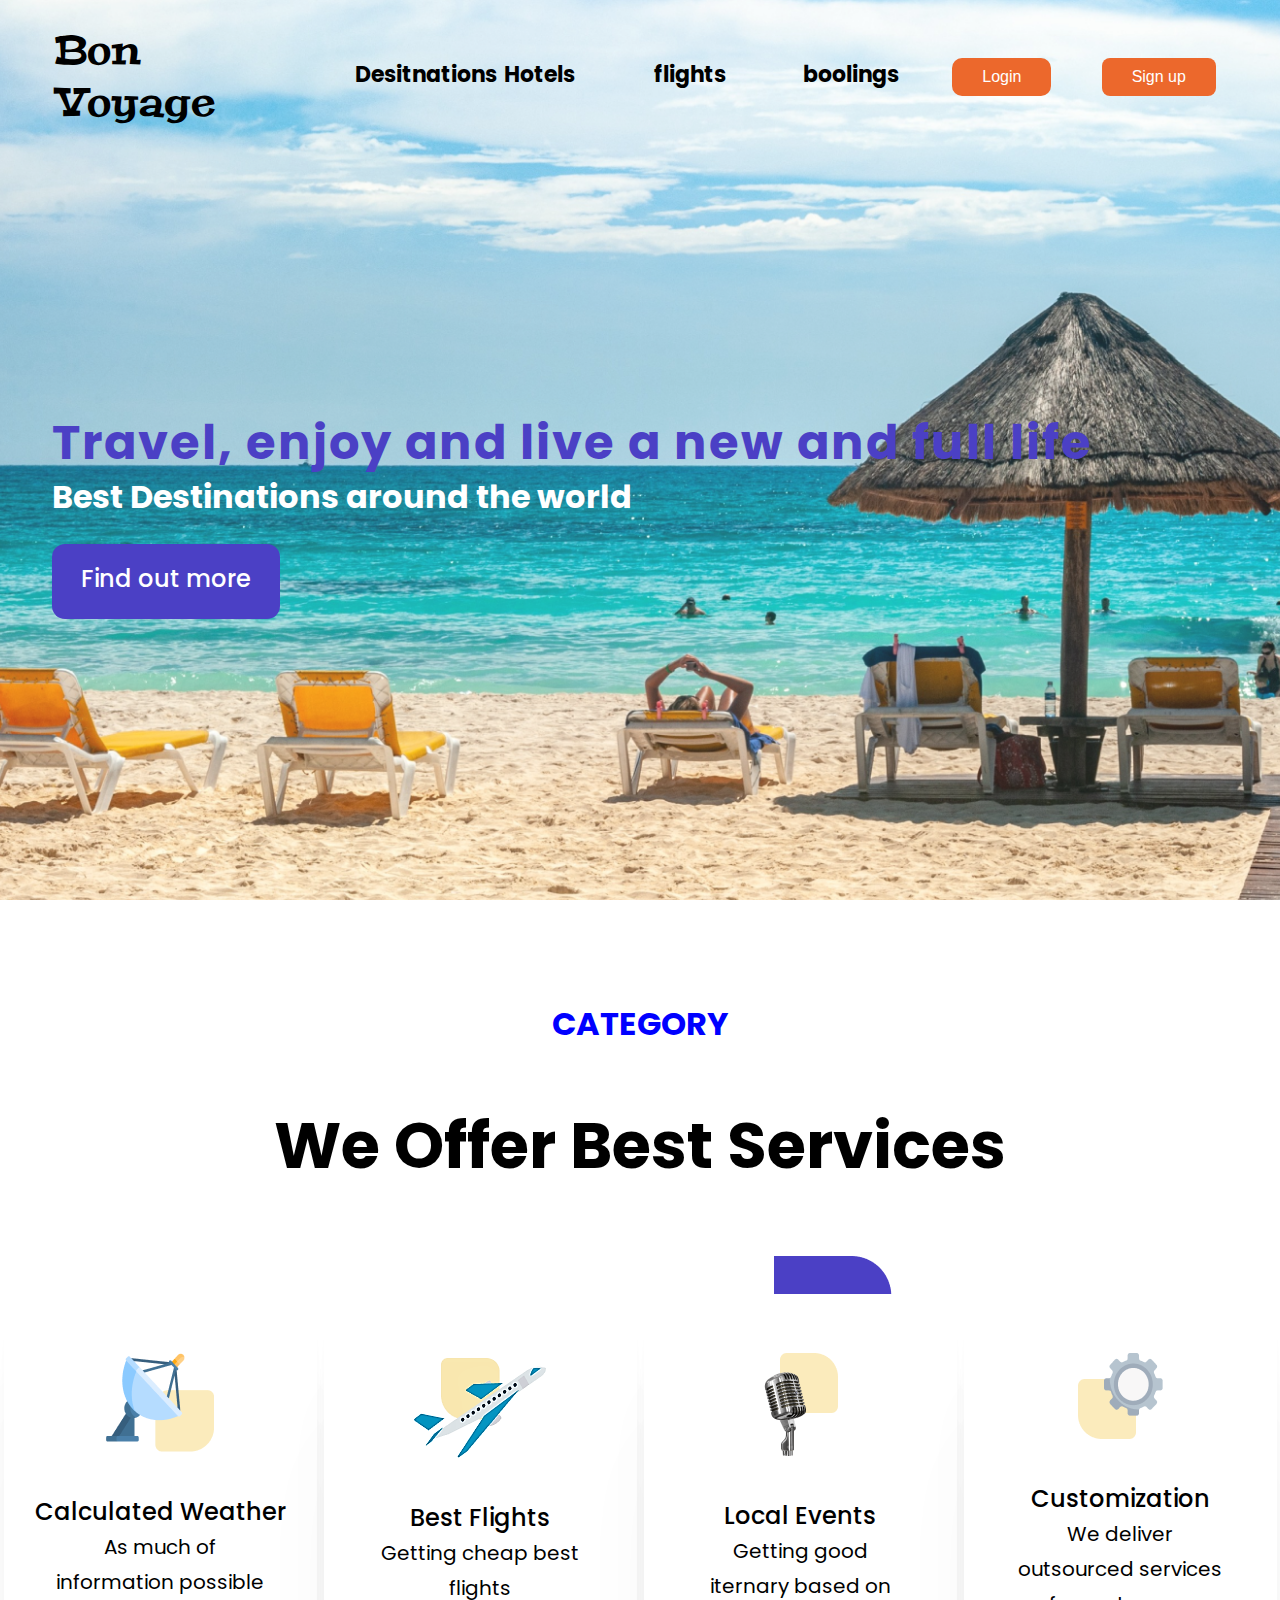
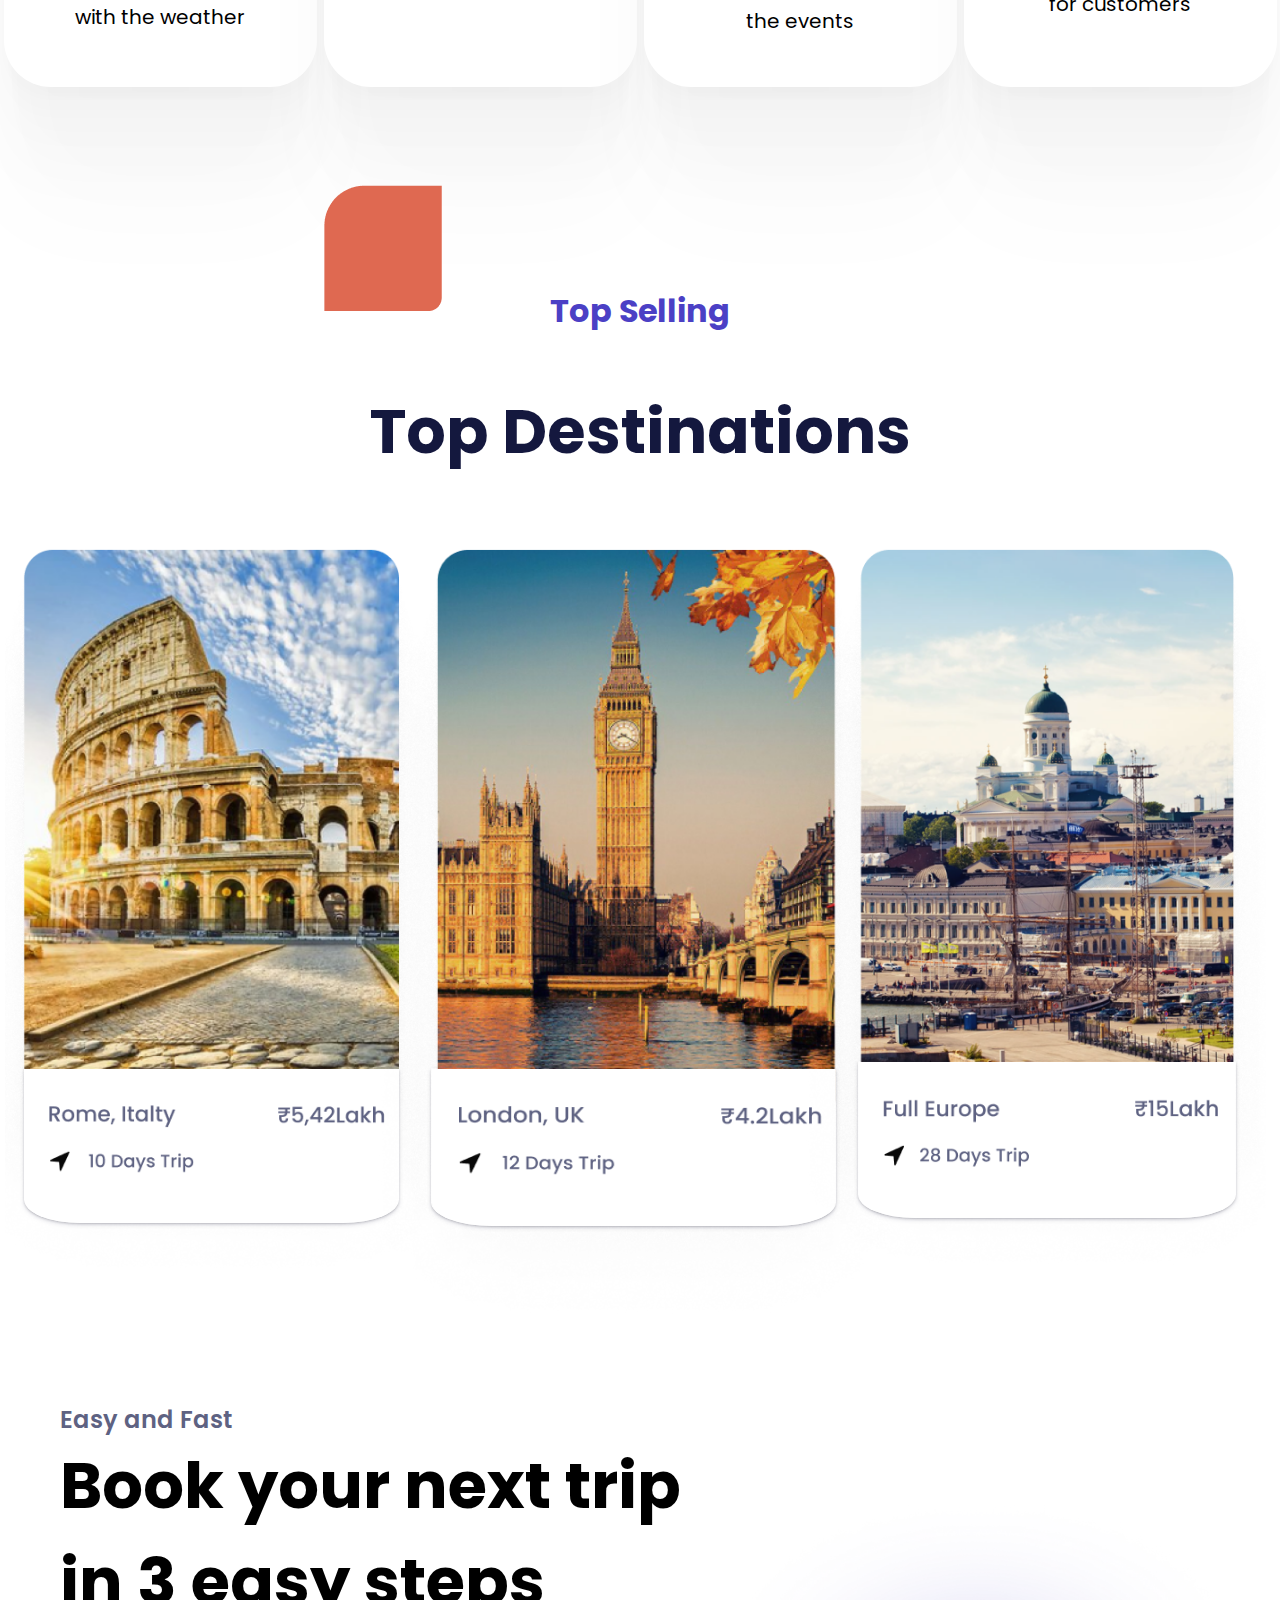
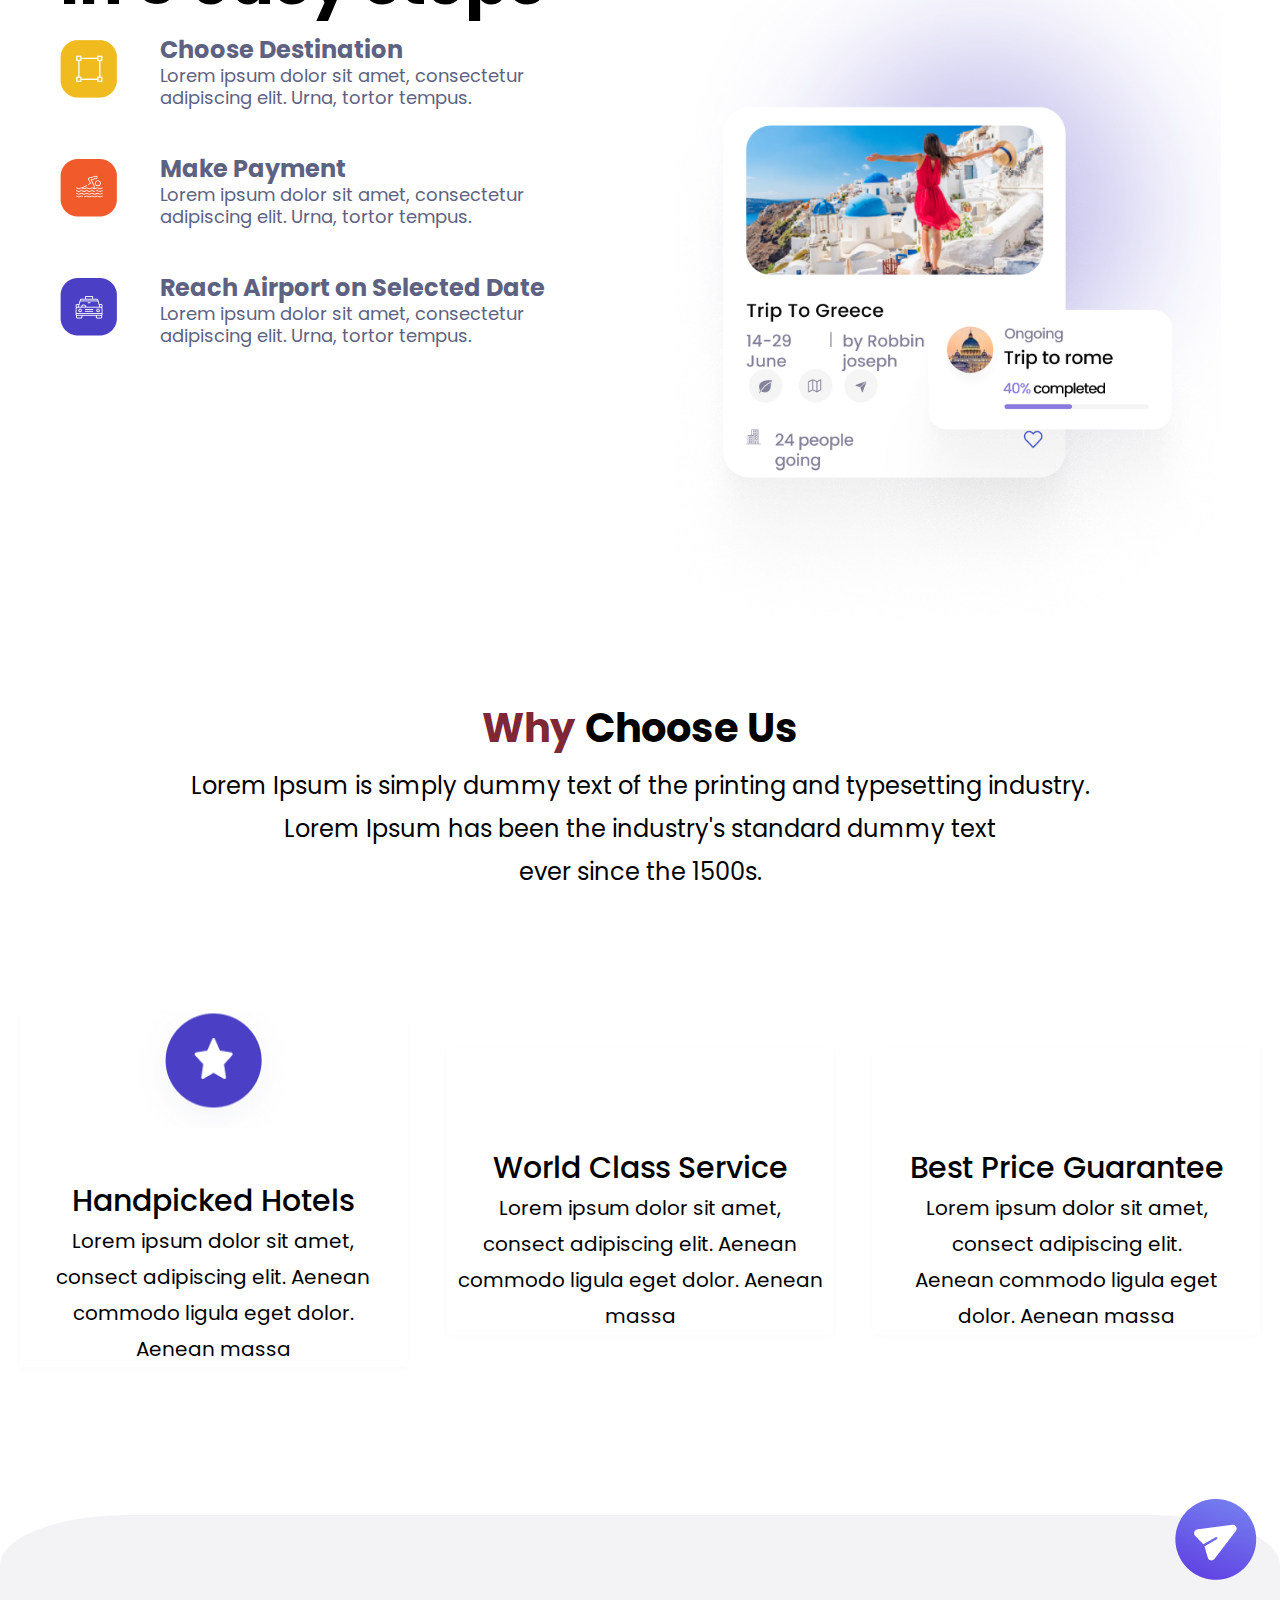
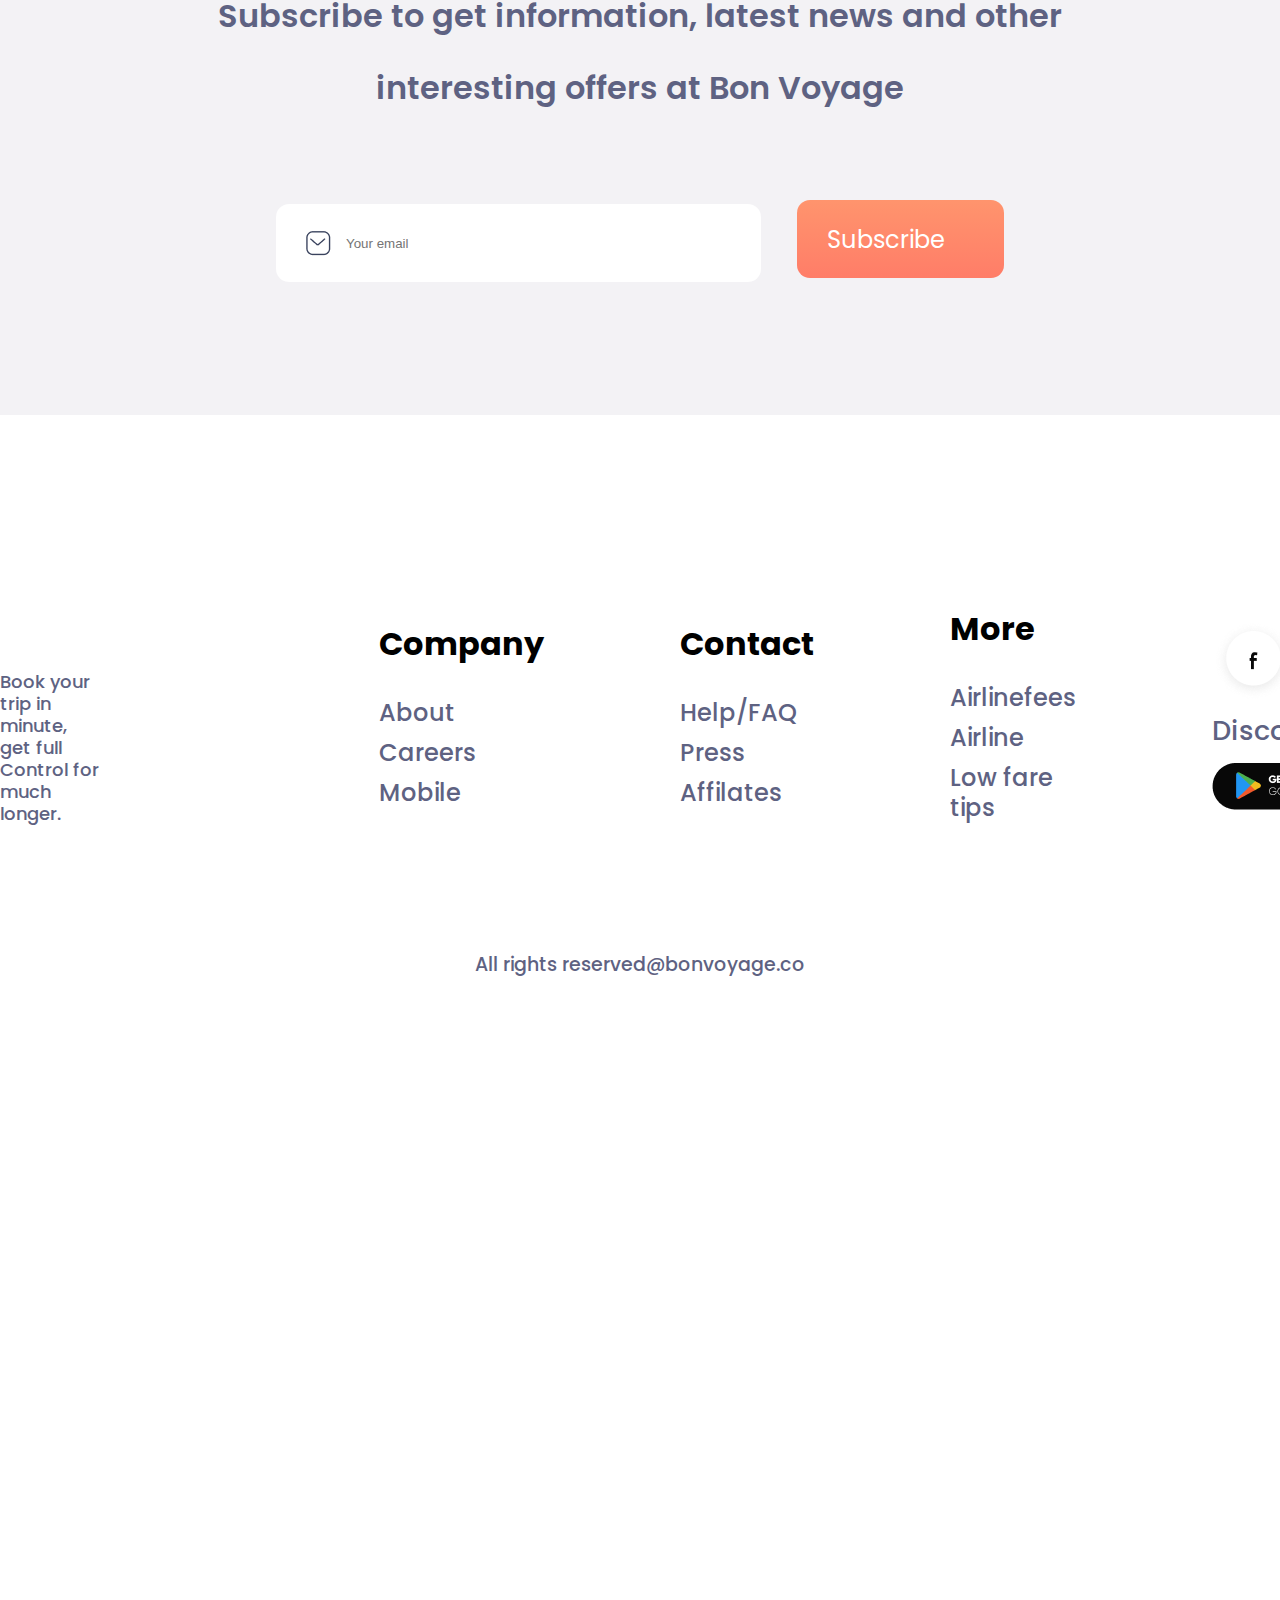
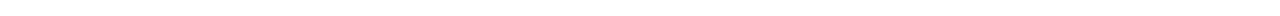
==== index.html @ fd4ce322 "rename completed" ====
<!DOCTYPE html>
<html lang="en">

<head>
  <meta charset="UTF-8">
  <meta name="viewport" content="width=device-width, initial-scale=1.0">
  <title> Travel Landing page </title>
  <link rel="stylesheet" href="./task.css">
  <link rel="preconnect" href="https://fonts.googleapis.com">
  <link rel="preconnect" href="https://fonts.gstatic.com" crossorigin>
  <link href="https://fonts.googleapis.com/css2?family=Montserrat&family=Peralta&family=Poppins:
wght@400;500;600;700&display=swap" rel="stylesheet">
</head>

<body>
  <div class="full-webpage">
    <!-- start header page -->
    <section class="main-hero">
      <div class="header">

        <!-- nav bar stars here -->

        <nav class="nav-bar">
          <div class="main-logo">Bon Voyage </div>
          <ul class="nav-items">
            <li>
              <a href="#">Desitnations</a>
            </li>
            <li>
              <a href="#">Hotels</a>
            </li>
            <li>
              <a href="#">flights</a>
            </li>
            <li>
              <a href="#">boolings</a>
            </li>
            <li>
              <button class="login-btn" <a href="" target="_blank"> Login </a> </button>
            </li>
            <li>
              <button class="signup-btn" <a
                href="https://www.goindigo.in/member/registration.html?linkNav=Sign%20Up%7C%7CLogin%20Popup"
                target="_blank"> Sign up </a>
            </li>
          </ul>
        </nav>
        <!-- nav bar ends here -->
        <div class=" content-header">

          <h3> Travel, enjoy and live a new and full life </h3>
          <p class="small-lines"> Best Destinations around the world </p>
          <a href="#" class="btn-findoutmore">Find out more </a>

        </div>

      </div>
      <!--  header page ends here -->
    </section>
    <!-- category-section starts here -->

    <div class=" category-section ">
      <h3>CATEGORY</h3>
      <h2>We Offer Best Services</h2>
      <div class="categorys">

        <div class="category-detials">
          <img src="./images/Calculated Weather  image.png" alt="Calculated Weather image">
          <p clas="category-name"> Calculated Weather </p>
          <p class="catagory-discription "> As much of <br>information possible <br> with the weather </p>
        </div>

        <div class="category-detials">

          <img src="./images/FIGHT NEW.png" alt="best flight image">

          <p class="category-name"> Best Flights </p>
          <p class="catagory-discription"> Getting cheap best <br>flights </p>
          <div class="orange-rectangel"><img src="./images/red border.png"
              style="display: flex; margin-top:120px; padding-right:px" alt="red border"></div>
        </div>


        <div class="category-detials">
          <img src="./images/local events image.png" alt="local events image">
          <p class="category-name"> Local Events </p>
          <p class="catagory-discription"> Getting good <br> iternary based on <br> the events </p>

        </div>

        <div class="category-detials">
          <div class="blue-border"><img src="./images/blue border.png" alt="blue border" srcset=""></div>
          <img src="./images/Customization image.png" alt="Customization image">
          <p class="category-name"> Customization </p>
          <p class="catagory-discription"> We deliver <br> outsourced services <br> for customers </p>

        </div>

        


      </div>

    </div>

    <!-- category-section ends here -->


    <!-- Top Selling section starts here -->

    <div class="top-selling-section">
      <h1> Top Selling </h1>
      <h2> Top Destinations </h2>

      <div class="full-img">
        <div class="cnt-img">
          <img class="top-img" src="./images/rome italy image.png">
          <img class="bottom-img" src="./images/rome  new.png">
        </div>

        <div class="cnt-img ">
          <img class="top-img2" src="./images/london UK image.png">
          <img class="bottom-img2" src="./images/london new.png">
        </div>
        <div class="cnt-img">
          <img class="top-img3" src="./images/full erope image.png">
          <img class="bottom-img3" src="./images/full erope dis.png">
        </div>
      </div>






    </div>

    <!-- top selling section end here -->

    <!-- booking section starts here -->

    <div class="bookig-section">

      <!-- left part starts here -->
      <div class="left-part">
        <p class="subtopick"> Easy and Fast</p>
        <p class=main-topick> Book your next trip<br>
          in 3 easy steps</p>

        <div class="booking-steps">
          <div class="step">
            <img src="./images/Choose Destination image.png">
            <div class="dis-for-step">
              <p class="method"> Choose Destination </p>
              <p class="method-dis"> Lorem ipsum dolor sit amet, consectetur<br>
                adipiscing elit. Urna, tortor tempus. </p>
            </div>

          </div>

          <div class="step">
            <img src="./images/Make Payment image.png">
            <div class="dis-for-step">
              <p class="method">Make Payment </p>
              <p class="method-dis"> Lorem ipsum dolor sit amet, consectetur<br>
                adipiscing elit. Urna, tortor tempus. </p>
            </div>

          </div>

          <div class="step">
            <img src="./images/Reach Airport on Selected Date image.png">
            <div class="dis-for-step">
              <p class="method"> Reach Airport on Selected Date </p>
              <p class="method-dis"> Lorem ipsum dolor sit amet, consectetur<br>
                adipiscing elit. Urna, tortor tempus. </p>
            </div>

          </div>




        </div>
      </div>
      <!-- left part end here -->

      <!-- right part starts here  -->

      <div class="right-part">

        <img src="./images/greeccee new come.png" class="greece-new-img">

      </div>
      <!-- right part ends here -->
    </div>

    <!-- booking section ends here -->

    <!-- why choose us section starts here  -->
    <div class="Why-Choose-Us">
      <p class=" choose-us-tittle"> <span> Why </span> Choose Us</p>
      <p class="choose-us-sub"> Lorem Ipsum is simply dummy text of the printing and typesetting industry.<br>
        Lorem Ipsum has been the industry's standard dummy text<br> ever since the 1500s.</p>
    </div>

    <!-- why choose us section ends here  -->

    <!-- review section starts here -->
    <div class="review">
      <div class="review-type">

        <div class="blue1"> <img class="img-inner" src="./images/Handpicked Hotels cnter image.png"> </div>
        <br>
        <br>
        <h2 class="review-heading"> Handpicked Hotels</h2>
        <p class="rew-view-dis"> Lorem ipsum dolor sit amet,<br> consect adipiscing elit.
          Aenean<br> commodo ligula eget dolor.<br> Aenean massa</p>
      </div>
      <div class="review-type">

        <div class="yellow1"> <img class="img-inner" src="./images/World Class Service center image.png"> </div>
        <br>
        <br>
        <h2 class="review-heading"> World Class Service</h2>
        <p class="rew-view-dis"> Lorem ipsum dolor sit amet,<br> consect adipiscing elit.
          Aenean<br> commodo ligula eget dolor. Aenean<br> massa</p>

      </div>
      <div class="review-type">

        <div class="orange1"> <img class="img-inner" src="./images/Best Price Guarantee center image.png"></div>
        <br>
        <br>
        <h2 class="review-heading"> Best Price Guarantee</h2>
        <p class="rew-view-dis"> Lorem ipsum dolor sit amet,<br> consect adipiscing elit.<br>
          Aenean commodo ligula eget<br> dolor. Aenean massa</p>
      </div>

    </div>
    <!-- review section ends here -->

    <!-- Subscribe section starts here -->

    <div class="subscribe">
      <img class="messege-icon" src="./images/messege logo.png">
      <h3 class="subscribe-tittle"> Subscribe to get information, latest news and other<br>
        interesting offers at Bon Voyage</h3>
      <div class="submition-box">

        <input type="email" class="email" placeholder="Your email">
        <button class="subscribe-btn"> Subscribe </button>
      </div>
    </div>
    <!-- Subscribe section ends here -->

    <!-- footer starts here -->
    <div class="footer">
      <p class="p-content">Book your trip in minute, get full<br>
        Control for much longer.
      </p>
      <div class="footer-data">
        <ul class="detials"> Company
          <li class="list">About</li>
          <li style="margin-top: 10px ;">Careers</li>
          <li style="margin-top: 10px ;">Mobile</li>
        </ul>
        <ul class="detials"> Contact
          <li class="list">Help/FAQ</li>
          <li style="margin-top: 10px ;">Press</li>
          <li style="margin-top: 10px ;">Affilates</li>
        </ul>
        <ul class="detials"> More
          <li class="list">Airlinefees</li>
          <li style="margin-top: 10px ;">Airline</li>
          <li style="margin-top: 10px ;">Low fare tips</li>
        </ul>
        <div class="footer-right">
          <div class="social-media">
            <div class="fb-icon">
              <a href="https://www.facebook.com/" target="_blank"> <img src="./images/fb icon.png">
            </div>
            <div class="insta-icon">
              <a href="https://www.instagram.com/" target="_blank"> <img src="./images/insta icon.png">

            </div>
            <div class="twitter">
              <a href="https://twitter.com/i/flow/login?input_flow_data=%7B%22requested_variant%22%3A%22eyJsYW5nIjoiZW4ifQ%3D%3D%22%7D" target="_blank"> <img src="./images/twitter icon.png">

            </div>

          </div>

          <h3 class="media-dis"> Discover our app </h3>

          <div class="store">
            <a href="https://play.google.com/store/games" target="_blank"> <img src="./images/play store image.png"></a>
            <a href="https://www.apple.com/in/app-store/" target="_blank"> <img src="./images/apple store image.png"></a>

          </div>

        </div>


      </div>

    </div>
    <!-- footer ends here -->
    <p class="all-rights">All rights reserved@bonvoyage.co</p>

  </div>



</body>

</html>
---- task.css ----
* {
  margin: 0;
  padding: 0;
  box-sizing: border-box;
}
body {
  font-family: "Poppins", sans-serif;
  overflow-x: hidden;
}
.main-hero {
  background: url("./images/task\ bg\ image.png");
  width: 100%;
  height: 100vh;
  background-position: center;
  background-repeat: no-repeat;
  background-size: cover;
}
div .main-logo {
  font-family: Peralta;
  font-size: 40px;
  font-weight: 400;
  line-height: 52px;
  letter-spacing: 0em;
  text-align: left;
}
nav ul {
  margin: 0;
  margin-left: 30px;
}
.main-logo {
  font-family: Peralta;
  font-size: 40px;
  font-weight: 400;
  line-height: 52px;
  letter-spacing: 0em;
  text-align: left;
  padding: 25px;
  display: inline-block;
  width: 20%;
}
ul.nav-items {
  margin-left: 70px;
}
.nav-bar {
  display: flex;
  justify-content: center;
  align-items: center;
}
ul.nav-items {
  display: flex;
  justify-content: space-evenly;
  width: 70%;
}
button.login-btn {
  background: #ec682c;
  color: #fff;
  padding: 10px 30px;
  outline: none;
  border: none;
  font-size: 16px;
  border-radius: 10px;
  cursor: pointer;
}
button.signup-btn {
  background: #ec682c;
  color: #fff;
  padding: 10px 30px;
  outline: none;
  border: none;
  font-size: 16px;
  border-radius: 8px;
  cursor: pointer;
}
a {
  text-decoration: none;
  color: #000;
}
li {
  list-style-type: none;
}
.nav-items li a {
  color: #000;
  font-weight: 700;
  font-size: 22px;
}
.content-header {
  display: flex;
  justify-content: center;
  flex-direction: column;
  margin: 52px;
  /* background-color: #000; */
  color: #fff;
  padding: 50px;
  padding-left: 0%;
}
.content-header h3 {
  color: #4b40c5;
  font-family: Poppins;
  font-size: 48px;
  font-weight: 700;
  line-height: 118px;
  letter-spacing: 2px;
  text-align: left;
  align-items: center;
  width: 1108px;
  height: 89px;
  top: 387px;
  left: 42px;
  padding-left: px;
}
.content-header {
  align-content: center;
  padding-right: px;
  margin-top: 180px;
}
.btn-findoutmore {
  background: #4b40c5;
  color: #fff;
  padding: 10px 30px;
  outline: none;
  border: none;
  width: 228px;
  height: 75px;
  top: 549px;
  left: 50px;
  border-radius: 13px;

  margin-top: 2%;
}
a.btn-findoutmore {
  font-family: Poppins;
  font-size: 24px;
  font-weight: 500;
  line-height: 36px;
  letter-spacing: 0em;
  text-align: center;
  padding: 17px;
}
.content-header p {
  font-family: Poppins;
  font-size: 32px;
  font-weight: 700;
  line-height: 48px;
  letter-spacing: 0em;
  text-align: left;
}
.main-hero.content-header {
  display: flex;
  justify-content: start;
  align-items: center;
}
.category-section h3 {
  color: blue;
  font-family: Poppins;
  font-size: 32px;
  font-weight: 700;
  line-height: 48px;
  letter-spacing: 0em;
  text-align: center;
  margin-top: 100px;
}

.category-section h3 {
  top: 142px;
}
.category-section h2 {
  font-family: Poppins;
  font-size: 64px;
  font-weight: 700;
  line-height: 96px;
  letter-spacing: 0em;
  text-align: center;
  margin-top: 50px;
  margin-bottom: 100px;
}

.category-detials {
  font-family: Poppins;
  font-size: 24px;
  font-weight: 500;
  line-height: 36px;
  letter-spacing: 0em;
  text-align: center;
}

.category-detials .catagory-discription {
  font-family: Poppins;
  font-size: 20px;
  font-weight: 400;
  line-height: 35px;
  letter-spacing: 0em;
  text-align: center;
}

.categorys {
  display: flex;
  justify-content: center;
  align-items: center;
  justify-content: space-around;
}
.category-detials {
  border-radius: 10%;

  width: 313px;
  height: 393px;
  border-radius: 47px;
  background: #fff;
  box-shadow: 0px 2.4631879329681396px 4.187419891357422px 0px rgba(0, 0, 0, 0),
    0px 10.838027954101562px 8.67042064666748px 0px rgba(0, 0, 0, 0.01),
    0px 26.60243034362793px 17.291582107543945px 0px rgba(0, 0, 0, 0.01),
    0px 51.234317779541016px 33.893463134765625px 0px rgba(0, 0, 0, 0.01),
    0px 86.2115707397461px 62.318668365478516px 0px rgba(0, 0, 0, 0.02),
    0px 133.0121612548828px 106.40972137451172px 0px rgba(0, 0, 0, 0.02);
}

.category-detials.category-names {
  font-family: Poppins;
  font-size: 24px;
  font-weight: 500;
  line-height: 36px;
  letter-spacing: 0em;
  text-align: center;
}
p.category-name {
  font-family: Poppins;
  font-size: 24px;
  font-weight: 500;
  line-height: 36px;
  letter-spacing: 0em;
  text-align: center;
}
p.catagory-discription {
  font-family: Poppins;
  font-size: 20px;
  font-weight: 400;
  line-height: 35px;
  letter-spacing: 0em;
  text-align: center;
}

.top-selling-section h1 {
  font-family: Poppins;
  color: #4b40c5;
  font-size: 32px;
  font-weight: 700px;
  line-height: 48px;
  letter-spacing: 0em;
  text-align: center;
}

.top-selling-section h2 {
  font-family: Poppins;
  color: #14183e;
  font-size: 62px;
  font-weight: 700;
  line-height: 93px;
  letter-spacing: 0em;
  text-align: center;
  margin-top: 50px;
}

.full-img {
  margin-top: 70px;
}

.cnt-img {
  width: 417px;

  border-radius: 32px;
}
.bottom-img {
  margin-top: 0px;
  width: 417px;
  padding-bottom: -100px;
  border-radius: 0px, 0px, 32px, 32px;
}
.full-img {
  display: flex;
  justify-content: space-around;
}
img .top-img {
}
img.top-img {
  width: 490px;
  margin-bottom: -60%;
}
.bottom-img {
  margin-top: 0px;
  width: 417px;

  padding-bottom: -100px;

  box-shadow: rgba(50, 50, 93, 0.25) 0px 2px 5px -1px,
    rgba(0, 0, 0, 0.3) 0px 1px 3px -1px;
  width: 90%;
  border-bottom: blue;
  margin-left: 19px;
}
img .top-img2 {
  width: 10px;
}
img.bottom-img2 {
  margin-top: -52%;
  margin-bottom: 23%;
  box-shadow: rgba(50, 50, 93, 0.25) 0px 2px 5px -1px,
    rgba(0, 0, 0, 0.3) 0px 1px 3px -1px;
  margin-right: 2px;
  height: 20%;
  padding-left: -6%;
  width: 97%;
}
img.top-img2 {
  width: 144%;
  margin-left: -23%;
  margin-bottom: -19%;
}
img.bottom-img3 {
  margin-top: -34%;
  box-shadow: rgba(50, 50, 93, 0.25) 0px 2px 5px -1px,
    rgba(0, 0, 0, 0.3) 0px 1px 3px -1px;
  width: 378px;
  padding-left: 0%;
  margin-left: 0%;
}
img.top-img3 {
  margin-left: -22%;
  width: 500px;
  margin-bottom: -27%;
}

.top-selling-section {
  margin-top: 200px;
}
p.subtopick {
  font-family: Poppins;
  color: #5e6282;
  font-size: 24px;
  font-weight: 600;
  line-height: 36px;
  letter-spacing: 0em;
  text-align: left;
}
p.main-topick {
  font-family: Poppins;
  font-size: 64px;
  font-weight: 700;
  line-height: 96px;
  letter-spacing: 0em;
  text-align: left;
}
.method {
  font-family: Poppins;
  font-size: 24px;
  font-weight: 700;
  line-height: 30px;
  letter-spacing: 0em;
  text-align: left;
}
.method-dis {
  font-family: Poppins;
  font-size: 18px;
  font-weight: 400;
  line-height: 22px;
  letter-spacing: 0em;
  text-align: left;
}
.step .dis-for-step {
  padding-left: 100px;
  margin-top: -70px;
}
.step {
  margin-bottom: 50px;
}
.booking-steps {
  margin-top: 10px;
}
.left-part {
  padding-left: 60px;
}
.greece-tittle {
  font-family: Poppins;
  font-size: 24px;
  font-weight: 500;
  line-height: 30px;
  letter-spacing: 0.015em;
  text-align: left;
}
.tripto-greece p .date {
  font-family: Poppins;
  font-size: 21px;
  font-weight: 500;
  line-height: 26px;
  letter-spacing: -0.005em;
  text-align: left;
}
.rigt-part {
  margin-right: 100%;
}
img.greece-new-img {
  display: inline-block;
  margin-left: 59%;
  margin-top: -40%;
  padding-bottom: 100%;
  width: 581px;
}
.booking-section .rigt-part {
  align-content: center;
}

img.greece-new-img {
  display: inline-block;
  margin-left: 50%;
  margin-top: -40%;
}
.bookig-section {
  margin-bottom: 150px;
}
.step p {
  color: #5e6282;
}
.bookig-section {
  margin-top: 5%;
}
.Why-Choose-Us {
  margin-top: -110%;
}
.Why-Choose-Us .choose-us-tittle {
  font-family: Poppins;
  display: flex;
  font-size: 40px;
  font-weight: 700;
  line-height: 72px;
  letter-spacing: 0em;
  text-align: left;
  justify-content: center;
}

.choose-us-sub {
  font-family: Poppins;
  font-size: 24px;
  font-weight: 400;
  line-height: 43px;
  letter-spacing: 0em;
  text-align: center;
}

.Why-Choose-Us p span {
  color: #7f2736;
  padding-right: 10px;
}

.review-heading {
  font-family: Poppins;
  font-size: 30px;
  font-weight: 500;
  line-height: 45px;
  letter-spacing: 0em;
}
.rew-view-dis {
  font-family: Poppins;
  font-size: 20px;
  font-weight: 400;
  line-height: 36px;
  letter-spacing: 0em;
}
.review {
  display: flex;
  align-items: center;
  justify-content: space-around;
  margin-top: 100px;
}
.review-type {
  text-align: center;
}
.review-type img {
  margin-left: 50px;
}
.review-type {
  flex: 1;
  margin: 20px 20px;
  box-shadow: 0px 2px 8px 0px rgba(0, 0, 0, 0.02);
}

h3.subscribe-tittle {
  font-family: Poppins;
  font-size: 32px;
  font-weight: 600;
  line-height: 72px;
  letter-spacing: 0em;
  text-align: center;
  color: #5e6282;
}

img.messege-icon {
  padding-left: 90%;
  margin-top: -149px;
}

.submition-box > input {
  width: 30%;
  height: 30%;
  border-radius: 15px;
  width: 485px;
  height: 78px;
  top: 4748px;
  left: 313px;
  border-radius: 13px;
  background-image: url("./images/email\ logo.png");
  background-repeat: no-repeat;
  background-position: 30px center;
  padding-left: 70px;
  text-size-adjust: 40px;
  border: none;
  margin-top: 80px;
}
button.subscribe-btn {
  margin-left: 32px;
}

.submition-box > button {
  width: 207px;
  height: 78px;
  top: 4748px;
  left: 827px;
  border-radius: 13px;
  background: linear-gradient(180deg, #ff946d 0%, #ff7d68 100%);
  color: #fff;
  font-family: poppins;
  font-weight: 400;
  font-size: 24px;
  line-height: 3px;
  align-items: center;
  border: none;
  padding-right: 30px;
}
.subscribe {
  display: flex;
  flex-direction: column;
  justify-content: center;
  align-items: center;
  margin-top: 10%;
  border-radius: -1%;
  background-color: #f3f2f5;
  margin-bottom: x;
  border-bottom: x;
  height: 500px;
  border-top-left-radius: 10%;
  border-top-right-radius: 10%;
}

.social-media {
  display: flex;
}
.footer-right h3 {
  font-family: Poppins;
  color: #5e6282;
  font-size: 27px;
  font-weight: 500;
  line-height: 33px;
  letter-spacing: 0.005em;
  text-align: left;
}

.footer {
  display: flex;
  margin-top: 15%;
}
.footer-data {
  display: flex;
  justify-content: center;
  align-items: center;
  gap: 50px;
  padding-left: 15%;
  justify-content: space-evenly;
  margin-right: 10%;
}
.footer-data .detials {
  font-family: Poppins;
  font-size: 32px;
  font-weight: 700;
  line-height: 40px;
  letter-spacing: 0em;
  text-align: left;
  margin-left: 10%;
}
.detials li {
  font-family: Poppins;
  font-size: 24px;
  font-weight: 500;
  line-height: 30px;
  letter-spacing: 0em;
  text-align: left;
  color: #5e6282;
}

footer-data.detials {
  width: 146px;
  height: 200px;
}
.footer-right {
  margin-left: 10%;
  width: 284px;
  height: 192px;
  radius: 23px;
}

.footer.p-content {
  font-family: Poppins;
  font-size: 18px;
  font-weight: 500;
  line-height: 22px;
  letter-spacing: 0em;
  text-align: left;
}
p.p-content {
  padding-top: 5%;
  font-family: Poppins;
  color: #5e6282;
  font-size: 18px;
  font-weight: 500;
  line-height: 22px;
  letter-spacing: 0em;
  text-align: left;
}
.store {
  display: flex;
  gap: 10px;
  margin-top: 15px;
  margin-left: -10px;
}
p.all-rights {
  font-family: Poppins;
  color: #5e6282;
  font-size: 19px;
  font-weight: 500;
  line-height: 23px;
  letter-spacing: 0em;
  text-align: center;
  margin-top: 10%;
  margin-bottom: 50%;
}

li.list {
  margin-top: 34px;
  display: flex;
  column-gap: 10px;
}
li {
  width: 120%;
}
img.img-inner {
  background-position: center;
  margin: 0;
  padding: 0px;

  width: 39px;

  height: 41px;
}
.blue1 {
  background-image: url("./images/Handpicked\ Hotels\ bg\ image\ \(1\).png");

  background-repeat: no-repeat;
  background-position: center;

  padding-top: 25px;
  height: 115px;
}

div.blue-border {
  display: flex;
  padding-right: 200px;
  margin-left: -190px;
  margin-top: -60px;
  z-index: -1;
  position: absolute;
}

.category-detials span {
  margin-bottom: 1oopx;
  padding-top: 50%;
  padding-top: 50%;
  margin-top: 10%;
}
.category-detials img {
  padding-bottom: 10%;
  padding-top: 19%;
}
img.bottom-img{
   border-bottom-left-radius: 15%;
   border-bottom-right-radius: 15%;
}
img.bottom-img2{
  border-bottom-left-radius: 15%;
  border-bottom-right-radius: 15%;
}

img.bottom-img3{
  border-bottom-left-radius: 15%;
  border-bottom-right-radius: 15%;
}
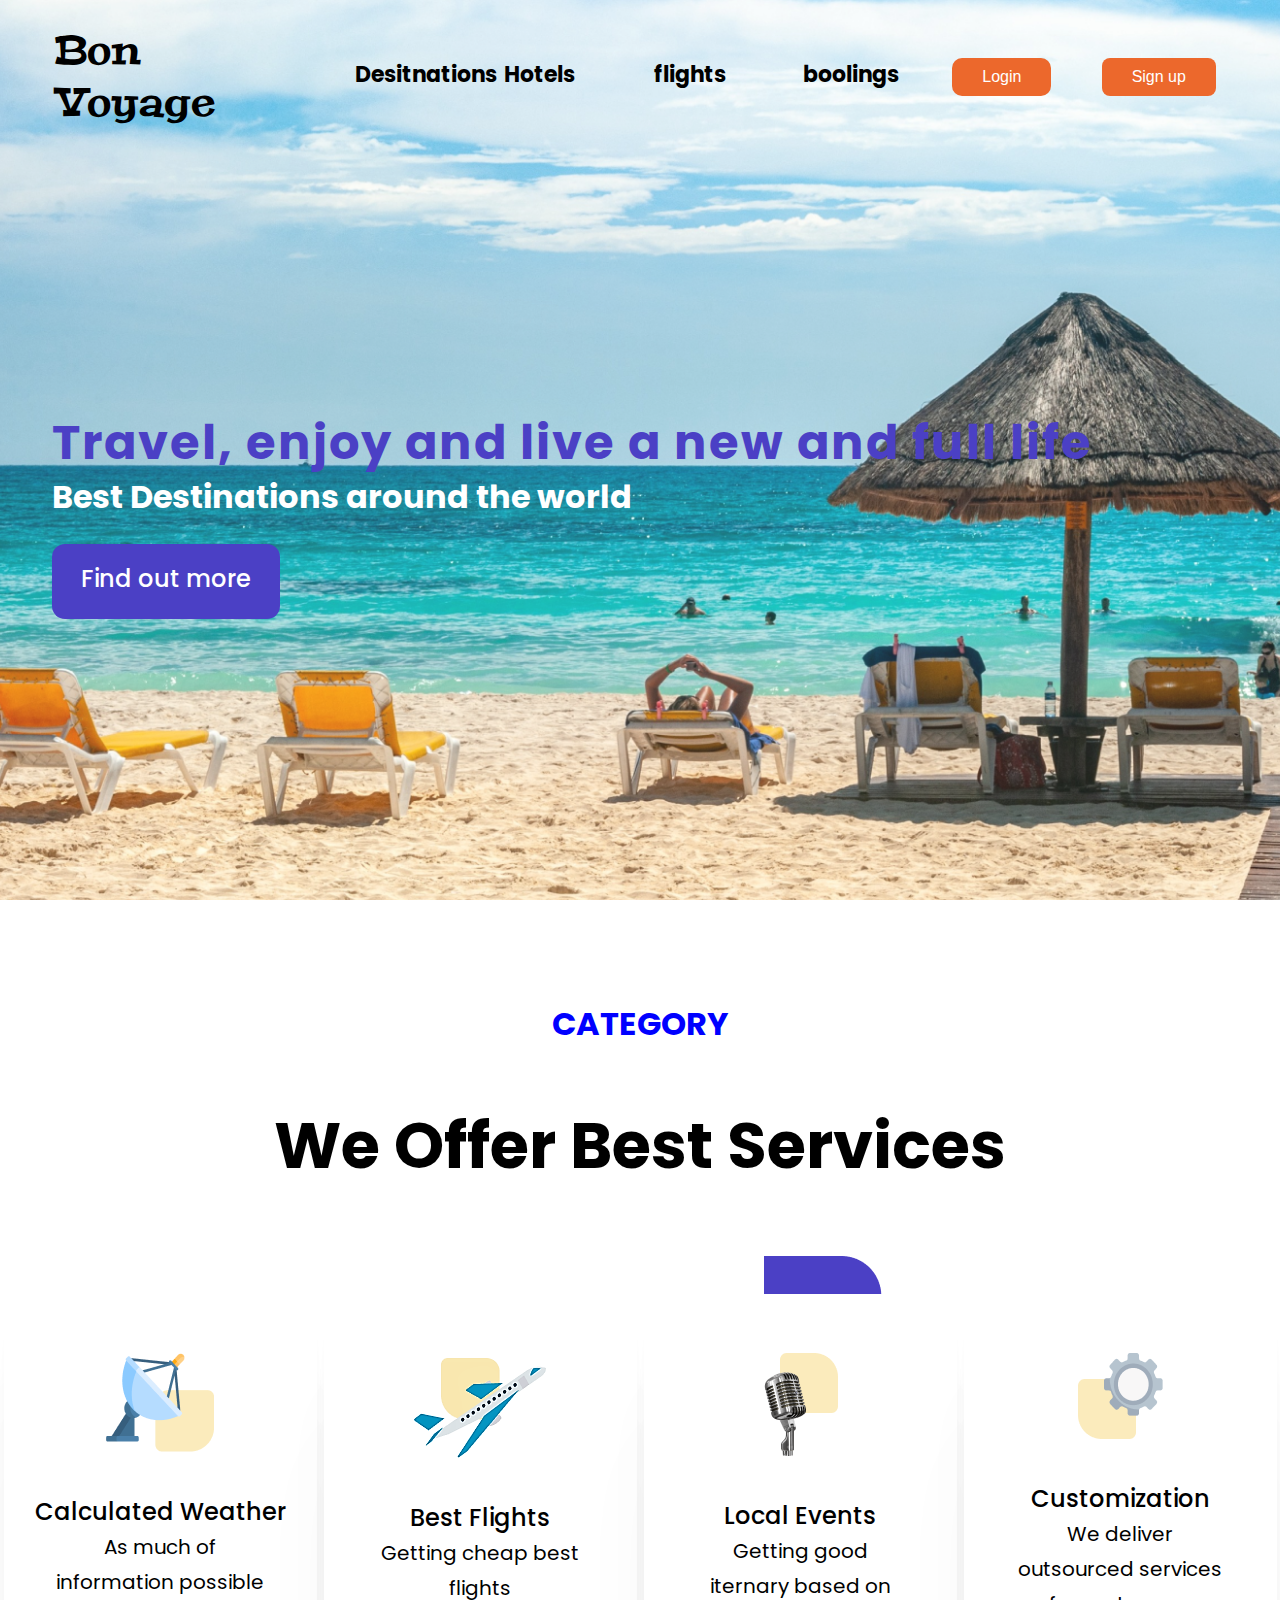
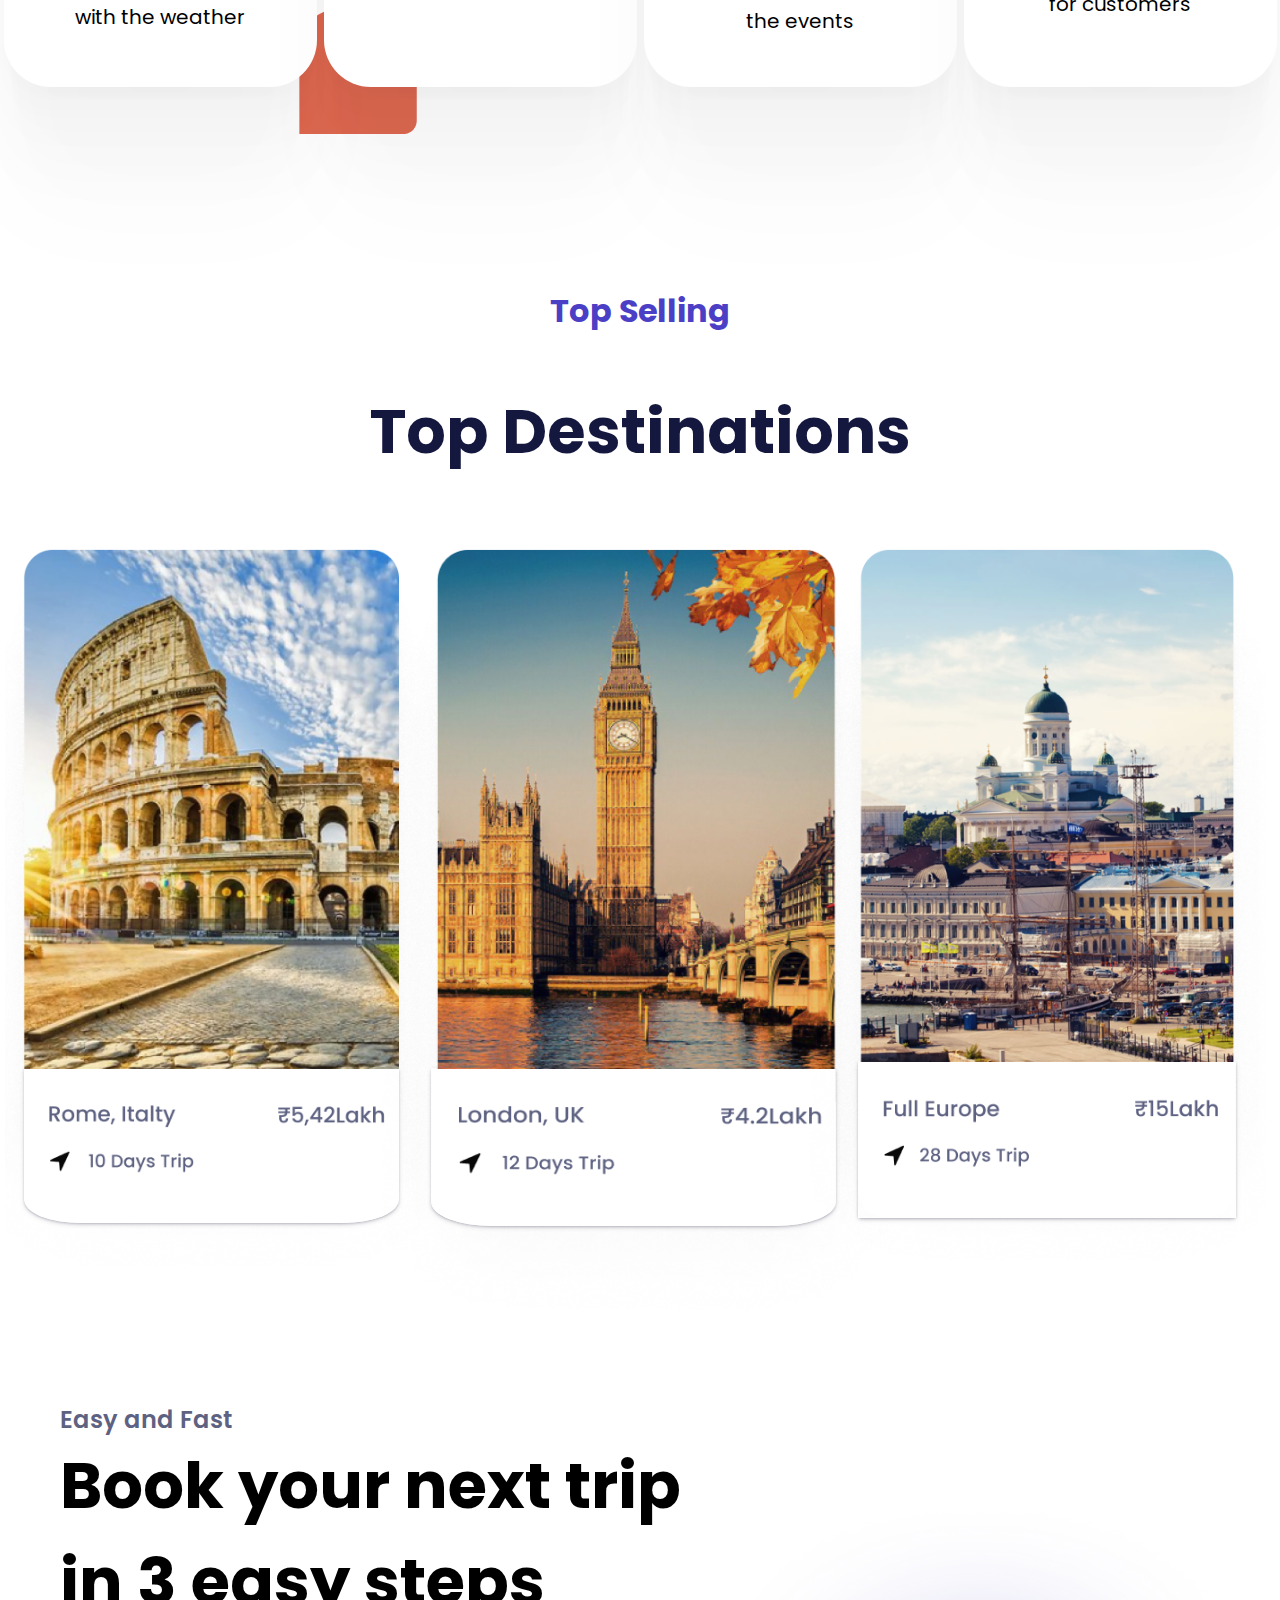
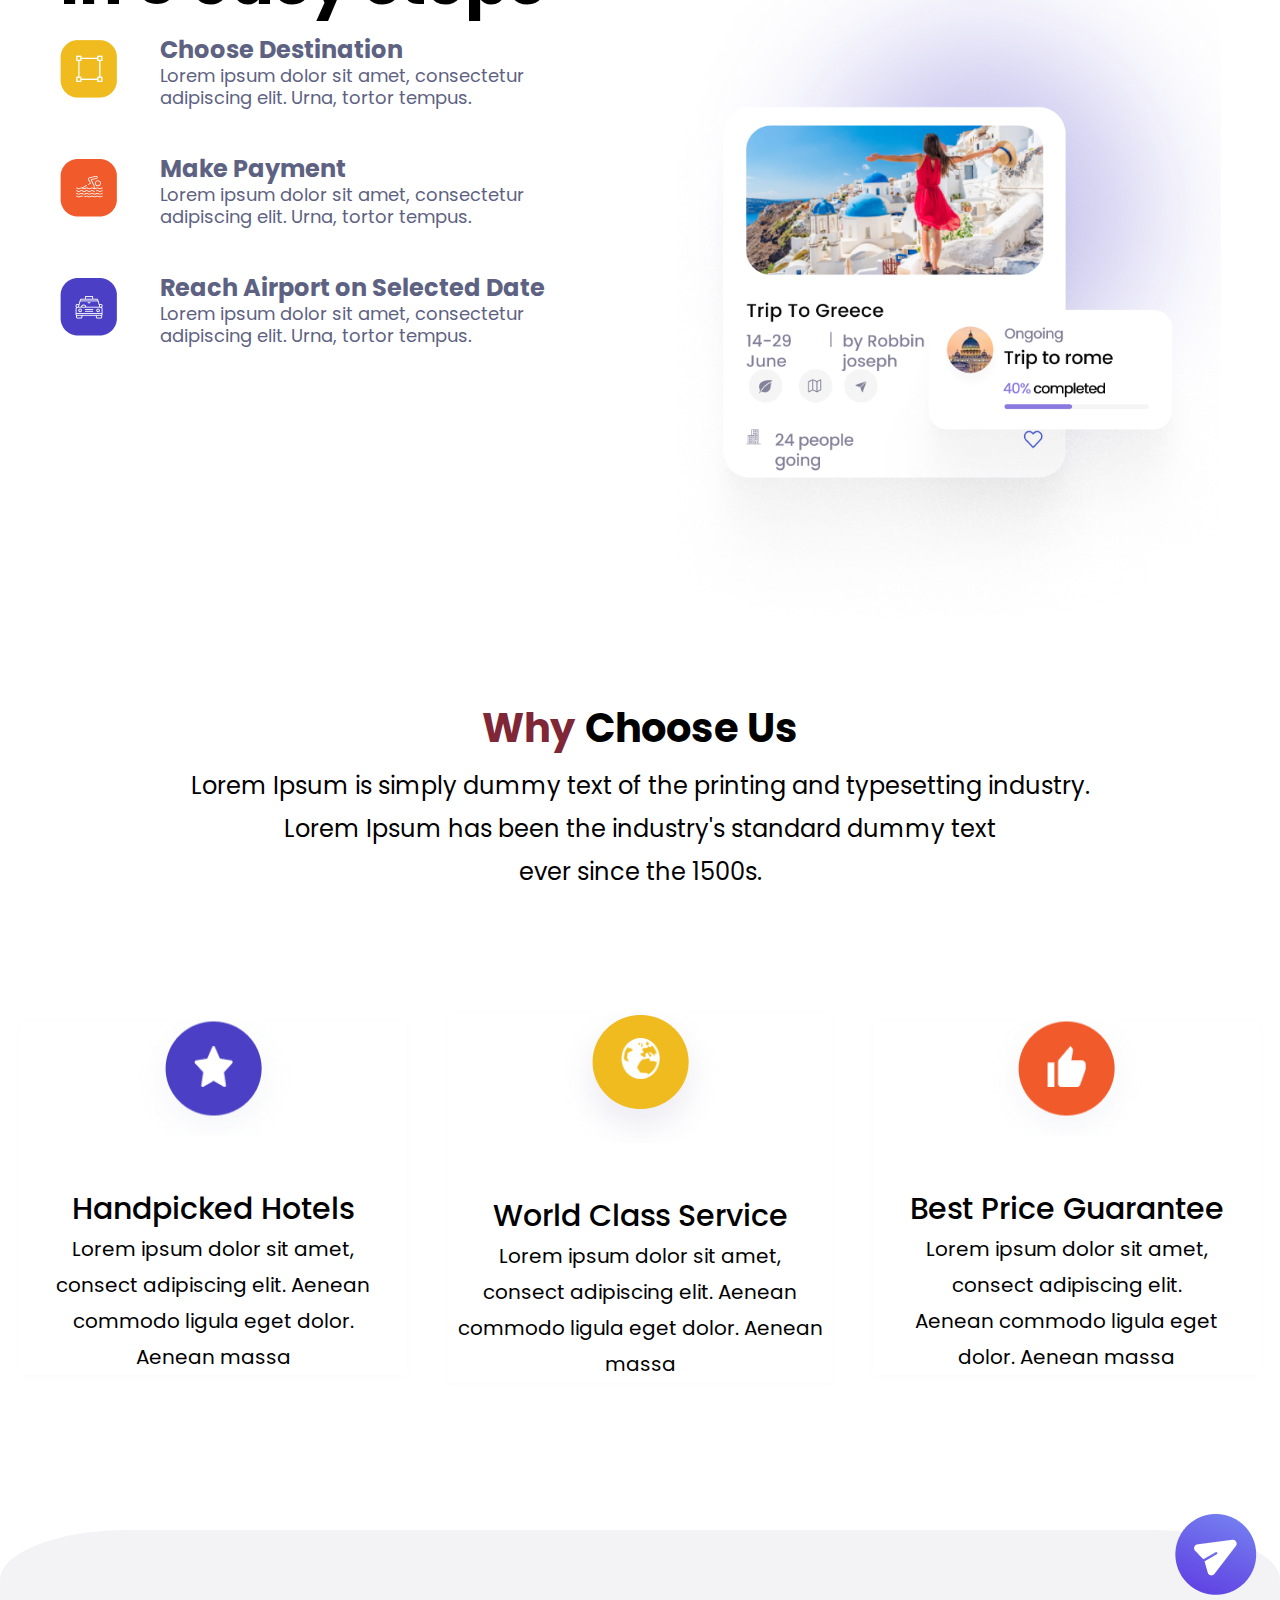
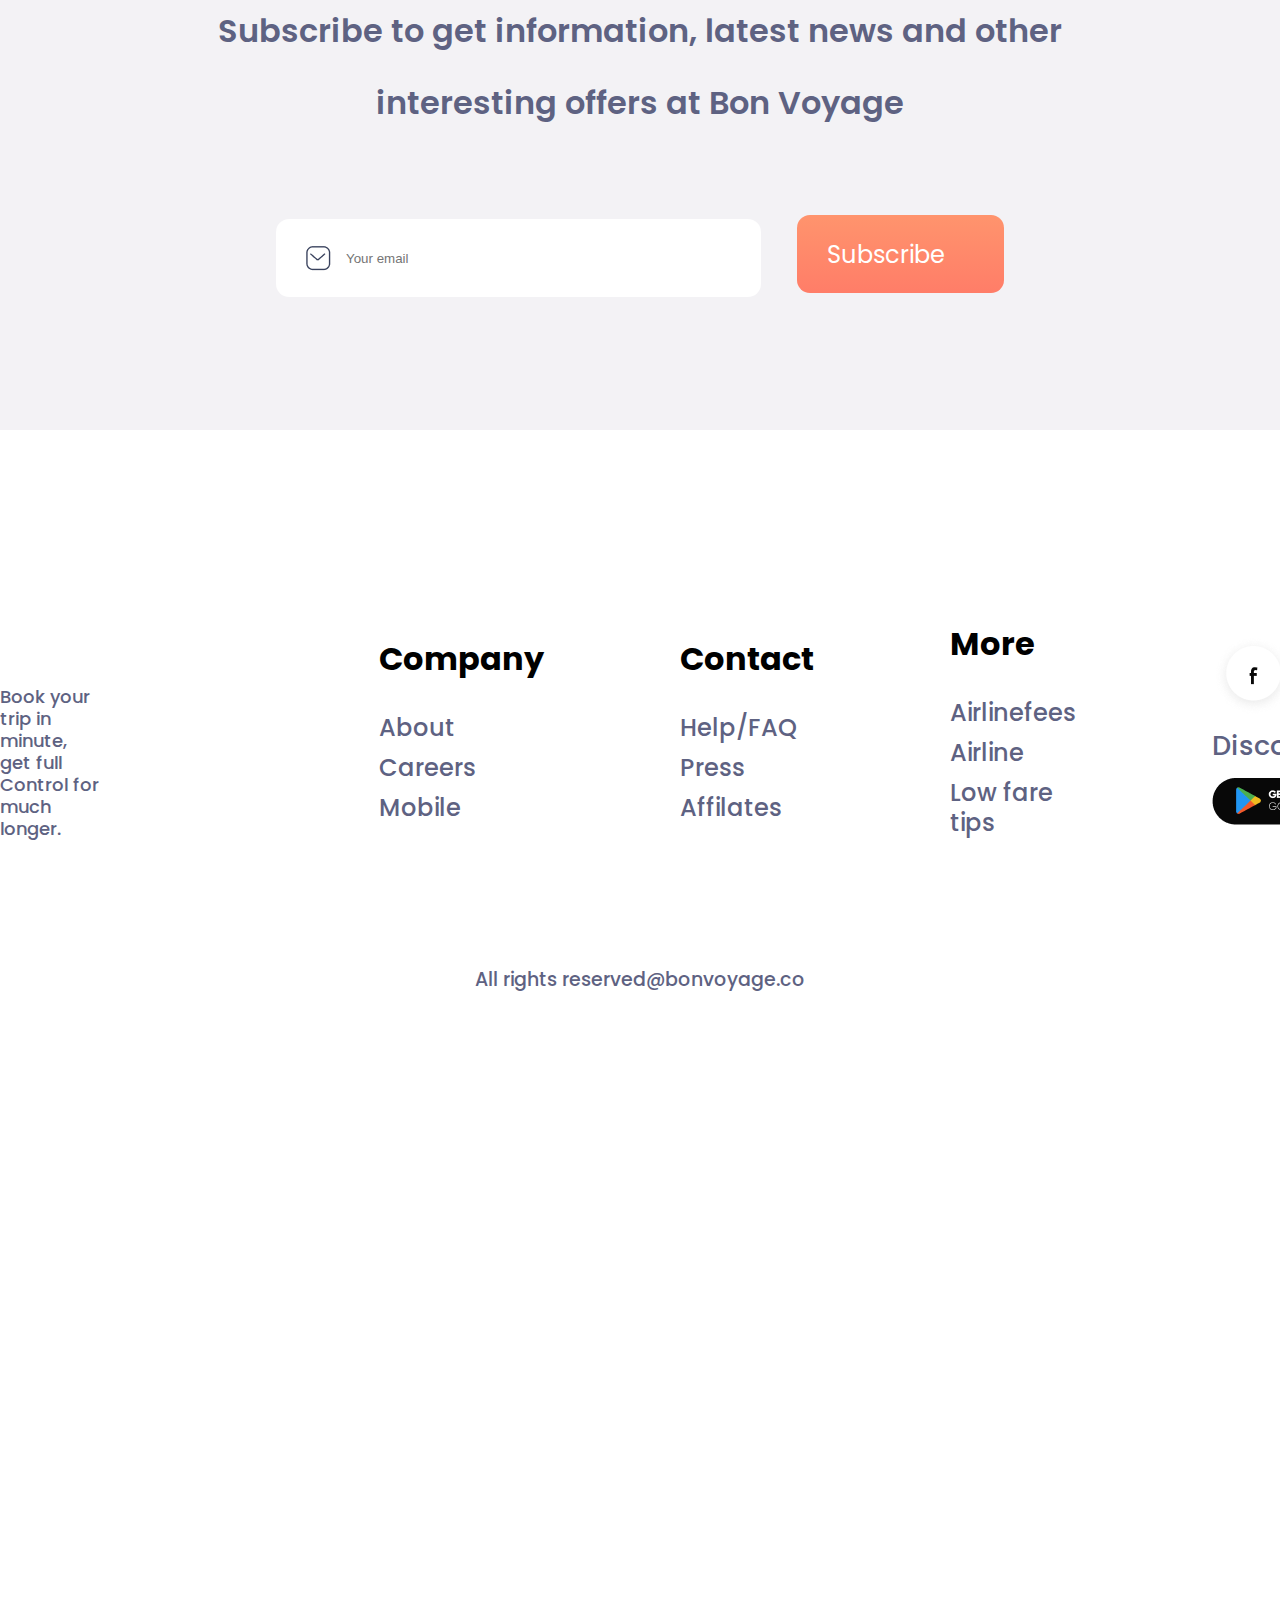
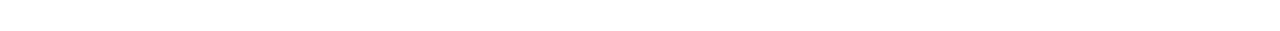
==== commit c7d5287d: "created" ====
--- a/index.html
+++ b/index.html
@@ -5,7 +5,7 @@
   <meta charset="UTF-8">
   <meta name="viewport" content="width=device-width, initial-scale=1.0">
   <title> Travel Landing page </title>
-  <link rel="stylesheet" href="./task.css">
+  <link rel="stylesheet" href="./style.css">
   <link rel="preconnect" href="https://fonts.googleapis.com">
   <link rel="preconnect" href="https://fonts.gstatic.com" crossorigin>
   <link href="https://fonts.googleapis.com/css2?family=Montserrat&family=Peralta&family=Poppins:
@@ -77,7 +77,7 @@
           <p class="category-name"> Best Flights </p>
           <p class="catagory-discription"> Getting cheap best <br>flights </p>
           <div class="orange-rectangel"><img src="./images/red border.png"
-              style="display: flex; margin-top:120px; padding-right:px" alt="red border"></div>
+               alt="red border"></div>
         </div>
 
 
--- a/style.css
+++ b/style.css
@@ -0,0 +1,725 @@
+* {
+  margin: 0;
+  padding: 0;
+  box-sizing: border-box;
+}
+body {
+  font-family: "Poppins", sans-serif;
+  overflow-x: hidden;
+}
+.main-hero {
+  background: url("./images/task\ bg\ image.png");
+  width: 100%;
+  height: 100vh;
+  background-position: center;
+  background-repeat: no-repeat;
+  background-size: cover;
+}
+div .main-logo {
+  font-family: Peralta;
+  font-size: 40px;
+  font-weight: 400;
+  line-height: 52px;
+  letter-spacing: 0em;
+  text-align: left;
+}
+nav ul {
+  margin: 0;
+  margin-left: 30px;
+}
+.main-logo {
+  font-family: Peralta;
+  font-size: 40px;
+  font-weight: 400;
+  line-height: 52px;
+  letter-spacing: 0em;
+  text-align: left;
+  padding: 25px;
+  display: inline-block;
+  width: 20%;
+}
+ul.nav-items {
+  margin-left: 70px;
+}
+.nav-bar {
+  display: flex;
+  justify-content: center;
+  align-items: center;
+}
+ul.nav-items {
+  display: flex;
+  justify-content: space-evenly;
+  width: 70%;
+}
+button.login-btn {
+  background: #ec682c;
+  color: #fff;
+  padding: 10px 30px;
+  outline: none;
+  border: none;
+  font-size: 16px;
+  border-radius: 10px;
+  cursor: pointer;
+}
+button.signup-btn {
+  background: #ec682c;
+  color: #fff;
+  padding: 10px 30px;
+  outline: none;
+  border: none;
+  font-size: 16px;
+  border-radius: 8px;
+  cursor: pointer;
+}
+a {
+  text-decoration: none;
+  color: #000;
+}
+li {
+  list-style-type: none;
+}
+.nav-items li a {
+  color: #000;
+  font-weight: 700;
+  font-size: 22px;
+}
+.content-header {
+  display: flex;
+  justify-content: center;
+  flex-direction: column;
+  margin: 52px;
+  /* background-color: #000; */
+  color: #fff;
+  padding: 50px;
+  padding-left: 0%;
+}
+.content-header h3 {
+  color: #4b40c5;
+  font-family: Poppins;
+  font-size: 48px;
+  font-weight: 700;
+  line-height: 118px;
+  letter-spacing: 2px;
+  text-align: left;
+  align-items: center;
+  width: 1108px;
+  height: 89px;
+  top: 387px;
+  left: 42px;
+  padding-left: px;
+}
+.content-header {
+  align-content: center;
+  padding-right: px;
+  margin-top: 180px;
+}
+.btn-findoutmore {
+  background: #4b40c5;
+  color: #fff;
+  padding: 10px 30px;
+  outline: none;
+  border: none;
+  width: 228px;
+  height: 75px;
+  top: 549px;
+  left: 50px;
+  border-radius: 13px;
+
+  margin-top: 2%;
+}
+a.btn-findoutmore {
+  font-family: Poppins;
+  font-size: 24px;
+  font-weight: 500;
+  line-height: 36px;
+  letter-spacing: 0em;
+  text-align: center;
+  padding: 17px;
+}
+.content-header p {
+  font-family: Poppins;
+  font-size: 32px;
+  font-weight: 700;
+  line-height: 48px;
+  letter-spacing: 0em;
+  text-align: left;
+}
+.main-hero.content-header {
+  display: flex;
+  justify-content: start;
+  align-items: center;
+}
+.category-section h3 {
+  color: blue;
+  font-family: Poppins;
+  font-size: 32px;
+  font-weight: 700;
+  line-height: 48px;
+  letter-spacing: 0em;
+  text-align: center;
+  margin-top: 100px;
+}
+
+.category-section h3 {
+  top: 142px;
+}
+.category-section h2 {
+  font-family: Poppins;
+  font-size: 64px;
+  font-weight: 700;
+  line-height: 96px;
+  letter-spacing: 0em;
+  text-align: center;
+  margin-top: 50px;
+  margin-bottom: 100px;
+}
+
+.category-detials {
+  font-family: Poppins;
+  font-size: 24px;
+  font-weight: 500;
+  line-height: 36px;
+  letter-spacing: 0em;
+  text-align: center;
+}
+
+.category-detials .catagory-discription {
+  font-family: Poppins;
+  font-size: 20px;
+  font-weight: 400;
+  line-height: 35px;
+  letter-spacing: 0em;
+  text-align: center;
+}
+
+.categorys {
+  display: flex;
+  justify-content: center;
+  align-items: center;
+  justify-content: space-around;
+}
+.category-detials {
+  border-radius: 10%;
+
+  width: 313px;
+  height: 393px;
+  border-radius: 47px;
+  background: #fff;
+  box-shadow: 0px 2.4631879329681396px 4.187419891357422px 0px rgba(0, 0, 0, 0),
+    0px 10.838027954101562px 8.67042064666748px 0px rgba(0, 0, 0, 0.01),
+    0px 26.60243034362793px 17.291582107543945px 0px rgba(0, 0, 0, 0.01),
+    0px 51.234317779541016px 33.893463134765625px 0px rgba(0, 0, 0, 0.01),
+    0px 86.2115707397461px 62.318668365478516px 0px rgba(0, 0, 0, 0.02),
+    0px 133.0121612548828px 106.40972137451172px 0px rgba(0, 0, 0, 0.02);
+}
+
+.category-detials.category-names {
+  font-family: Poppins;
+  font-size: 24px;
+  font-weight: 500;
+  line-height: 36px;
+  letter-spacing: 0em;
+  text-align: center;
+}
+p.category-name {
+  font-family: Poppins;
+  font-size: 24px;
+  font-weight: 500;
+  line-height: 36px;
+  letter-spacing: 0em;
+  text-align: center;
+}
+p.catagory-discription {
+  font-family: Poppins;
+  font-size: 20px;
+  font-weight: 400;
+  line-height: 35px;
+  letter-spacing: 0em;
+  text-align: center;
+}
+
+.top-selling-section h1 {
+  font-family: Poppins;
+  color: #4b40c5;
+  font-size: 32px;
+  font-weight: 700px;
+  line-height: 48px;
+  letter-spacing: 0em;
+  text-align: center;
+}
+
+.top-selling-section h2 {
+  font-family: Poppins;
+  color: #14183e;
+  font-size: 62px;
+  font-weight: 700;
+  line-height: 93px;
+  letter-spacing: 0em;
+  text-align: center;
+  margin-top: 50px;
+}
+
+.full-img {
+  margin-top: 70px;
+}
+
+.cnt-img {
+  width: 417px;
+
+  border-radius: 32px;
+}
+.bottom-img {
+  margin-top: 0px;
+  width: 417px;
+  padding-bottom: -100px;
+  border-radius: 0px, 0px, 32px, 32px;
+}
+.full-img {
+  display: flex;
+  justify-content: space-around;
+}
+img .top-img {
+}
+img.top-img {
+  width: 490px;
+  margin-bottom: -60%;
+}
+.bottom-img {
+  margin-top: 0px;
+  width: 417px;
+
+  padding-bottom: -100px;
+
+  box-shadow: rgba(50, 50, 93, 0.25) 0px 2px 5px -1px,
+    rgba(0, 0, 0, 0.3) 0px 1px 3px -1px;
+  width: 90%;
+  border-bottom: blue;
+  margin-left: 19px;
+}
+img .top-img2 {
+  width: 10px;
+}
+img.bottom-img2 {
+  margin-top: -52%;
+  margin-bottom: 23%;
+  box-shadow: rgba(50, 50, 93, 0.25) 0px 2px 5px -1px,
+    rgba(0, 0, 0, 0.3) 0px 1px 3px -1px;
+  margin-right: 2px;
+  height: 20%;
+  padding-left: -6%;
+  width: 97%;
+}
+img.top-img2 {
+  width: 144%;
+  margin-left: -23%;
+  margin-bottom: -19%;
+}
+img.bottom-img3 {
+  margin-top: -34%;
+  box-shadow: rgba(50, 50, 93, 0.25) 0px 2px 5px -1px,
+    rgba(0, 0, 0, 0.3) 0px 1px 3px -1px;
+  width: 378px;
+  padding-left: 0%;
+  margin-left: 0%;
+}
+img.top-img3 {
+  margin-left: -22%;
+  width: 500px;
+  margin-bottom: -27%;
+}
+
+.top-selling-section {
+  margin-top: 200px;
+}
+p.subtopick {
+  font-family: Poppins;
+  color: #5e6282;
+  font-size: 24px;
+  font-weight: 600;
+  line-height: 36px;
+  letter-spacing: 0em;
+  text-align: left;
+}
+p.main-topick {
+  font-family: Poppins;
+  font-size: 64px;
+  font-weight: 700;
+  line-height: 96px;
+  letter-spacing: 0em;
+  text-align: left;
+}
+.method {
+  font-family: Poppins;
+  font-size: 24px;
+  font-weight: 700;
+  line-height: 30px;
+  letter-spacing: 0em;
+  text-align: left;
+}
+.method-dis {
+  font-family: Poppins;
+  font-size: 18px;
+  font-weight: 400;
+  line-height: 22px;
+  letter-spacing: 0em;
+  text-align: left;
+}
+.step .dis-for-step {
+  padding-left: 100px;
+  margin-top: -70px;
+}
+.step {
+  margin-bottom: 50px;
+}
+.booking-steps {
+  margin-top: 10px;
+}
+.left-part {
+  padding-left: 60px;
+}
+.greece-tittle {
+  font-family: Poppins;
+  font-size: 24px;
+  font-weight: 500;
+  line-height: 30px;
+  letter-spacing: 0.015em;
+  text-align: left;
+}
+.tripto-greece p .date {
+  font-family: Poppins;
+  font-size: 21px;
+  font-weight: 500;
+  line-height: 26px;
+  letter-spacing: -0.005em;
+  text-align: left;
+}
+.rigt-part {
+  margin-right: 100%;
+}
+img.greece-new-img {
+  display: inline-block;
+  margin-left: 59%;
+  margin-top: -40%;
+  padding-bottom: 100%;
+  width: 581px;
+}
+.booking-section .rigt-part {
+  align-content: center;
+}
+
+img.greece-new-img {
+  display: inline-block;
+  margin-left: 50%;
+  margin-top: -40%;
+}
+.bookig-section {
+  margin-bottom: 150px;
+}
+.step p {
+  color: #5e6282;
+}
+.bookig-section {
+  margin-top: 5%;
+}
+.Why-Choose-Us {
+  margin-top: -110%;
+}
+.Why-Choose-Us .choose-us-tittle {
+  font-family: Poppins;
+  display: flex;
+  font-size: 40px;
+  font-weight: 700;
+  line-height: 72px;
+  letter-spacing: 0em;
+  text-align: left;
+  justify-content: center;
+}
+
+.choose-us-sub {
+  font-family: Poppins;
+  font-size: 24px;
+  font-weight: 400;
+  line-height: 43px;
+  letter-spacing: 0em;
+  text-align: center;
+}
+
+.Why-Choose-Us p span {
+  color: #7f2736;
+  padding-right: 10px;
+}
+
+.review-heading {
+  font-family: Poppins;
+  font-size: 30px;
+  font-weight: 500;
+  line-height: 45px;
+  letter-spacing: 0em;
+}
+.rew-view-dis {
+  font-family: Poppins;
+  font-size: 20px;
+  font-weight: 400;
+  line-height: 36px;
+  letter-spacing: 0em;
+}
+.review {
+  display: flex;
+  align-items: center;
+  justify-content: space-around;
+  margin-top: 100px;
+}
+.review-type {
+  text-align: center;
+}
+.review-type img {
+  margin-left: 50px;
+}
+.review-type {
+  flex: 1;
+  margin: 20px 20px;
+  box-shadow: 0px 2px 8px 0px rgba(0, 0, 0, 0.02);
+}
+
+h3.subscribe-tittle {
+  font-family: Poppins;
+  font-size: 32px;
+  font-weight: 600;
+  line-height: 72px;
+  letter-spacing: 0em;
+  text-align: center;
+  color: #5e6282;
+}
+
+img.messege-icon {
+  padding-left: 90%;
+  margin-top: -149px;
+}
+
+.submition-box > input {
+  width: 30%;
+  height: 30%;
+  border-radius: 15px;
+  width: 485px;
+  height: 78px;
+  top: 4748px;
+  left: 313px;
+  border-radius: 13px;
+  background-image: url("./images/email\ logo.png");
+  background-repeat: no-repeat;
+  background-position: 30px center;
+  padding-left: 70px;
+  text-size-adjust: 40px;
+  border: none;
+  margin-top: 80px;
+}
+button.subscribe-btn {
+  margin-left: 32px;
+}
+
+.submition-box > button {
+  width: 207px;
+  height: 78px;
+  top: 4748px;
+  left: 827px;
+  border-radius: 13px;
+  background: linear-gradient(180deg, #ff946d 0%, #ff7d68 100%);
+  color: #fff;
+  font-family: poppins;
+  font-weight: 400;
+  font-size: 24px;
+  line-height: 3px;
+  align-items: center;
+  border: none;
+  padding-right: 30px;
+}
+.subscribe {
+  display: flex;
+  flex-direction: column;
+  justify-content: center;
+  align-items: center;
+  margin-top: 10%;
+  border-radius: -1%;
+  background-color: #f3f2f5;
+  margin-bottom: x;
+  border-bottom: x;
+  height: 500px;
+  border-top-left-radius: 10%;
+  border-top-right-radius: 10%;
+}
+
+.social-media {
+  display: flex;
+}
+.footer-right h3 {
+  font-family: Poppins;
+  color: #5e6282;
+  font-size: 27px;
+  font-weight: 500;
+  line-height: 33px;
+  letter-spacing: 0.005em;
+  text-align: left;
+}
+
+.footer {
+  display: flex;
+  margin-top: 15%;
+}
+.footer-data {
+  display: flex;
+  justify-content: center;
+  align-items: center;
+  gap: 50px;
+  padding-left: 15%;
+  justify-content: space-evenly;
+  margin-right: 10%;
+}
+.footer-data .detials {
+  font-family: Poppins;
+  font-size: 32px;
+  font-weight: 700;
+  line-height: 40px;
+  letter-spacing: 0em;
+  text-align: left;
+  margin-left: 10%;
+}
+.detials li {
+  font-family: Poppins;
+  font-size: 24px;
+  font-weight: 500;
+  line-height: 30px;
+  letter-spacing: 0em;
+  text-align: left;
+  color: #5e6282;
+}
+
+footer-data.detials {
+  width: 146px;
+  height: 200px;
+}
+.footer-right {
+  margin-left: 10%;
+  width: 284px;
+  height: 192px;
+  radius: 23px;
+}
+
+.footer.p-content {
+  font-family: Poppins;
+  font-size: 18px;
+  font-weight: 500;
+  line-height: 22px;
+  letter-spacing: 0em;
+  text-align: left;
+}
+p.p-content {
+  padding-top: 5%;
+  font-family: Poppins;
+  color: #5e6282;
+  font-size: 18px;
+  font-weight: 500;
+  line-height: 22px;
+  letter-spacing: 0em;
+  text-align: left;
+}
+.store {
+  display: flex;
+  gap: 10px;
+  margin-top: 15px;
+  margin-left: -10px;
+}
+p.all-rights {
+  font-family: Poppins;
+  color: #5e6282;
+  font-size: 19px;
+  font-weight: 500;
+  line-height: 23px;
+  letter-spacing: 0em;
+  text-align: center;
+  margin-top: 10%;
+  margin-bottom: 50%;
+}
+
+li.list {
+  margin-top: 34px;
+  display: flex;
+  column-gap: 10px;
+}
+li {
+  width: 120%;
+}
+img.img-inner {
+  background-position: center;
+  margin: 0;
+  padding: 0px;
+
+  width: 39px;
+
+  height: 41px;
+}
+.blue1 {
+  background-image: url("./images/Handpicked\ Hotels\ bg\ image\ \(1\).png");
+
+  background-repeat: no-repeat;
+  background-position: center;
+  
+
+  padding-top: 25px;
+  height: 115px;
+}
+
+.yellow1 {
+  background-image: url("./images/World\ Class\ Service\ bg\ image.png");
+  
+  background-repeat: no-repeat;
+  background-position: center;
+
+
+  padding-top: 25px;
+  height: 130px;
+}
+.orange1 {
+  background-image: url("./images/Best\ Price\ Guarantee\ bg\ image.png");
+
+  background-repeat: no-repeat;
+  background-position: center;
+  
+
+  padding-top: 25px;
+  height: 115px;
+}
+.orange-rectangel img {
+  display: flex;
+  position: relative;
+  z-index: -1;
+  margin-top: -57px;
+  margin-left: -25px;
+}
+
+div.blue-border {
+  display: flex;
+  padding-right: 200px;
+  margin-left: -200px;
+  margin-top: -60px;
+  z-index: -1;
+  position: absolute;
+}
+
+.category-detials span {
+  margin-bottom: 1oopx;
+  padding-top: 50%;
+  padding-top: 50%;
+  margin-top: 10%;
+}
+.category-detials img {
+  padding-bottom: 10%;
+  padding-top: 19%;
+}
+img.bottom-img{
+   border-bottom-left-radius: 15%;
+   border-bottom-right-radius: 15%;
+}
+img.bottom-img2{
+  border-bottom-left-radius: 15%;
+  border-bottom-right-radius: 15%;
+}
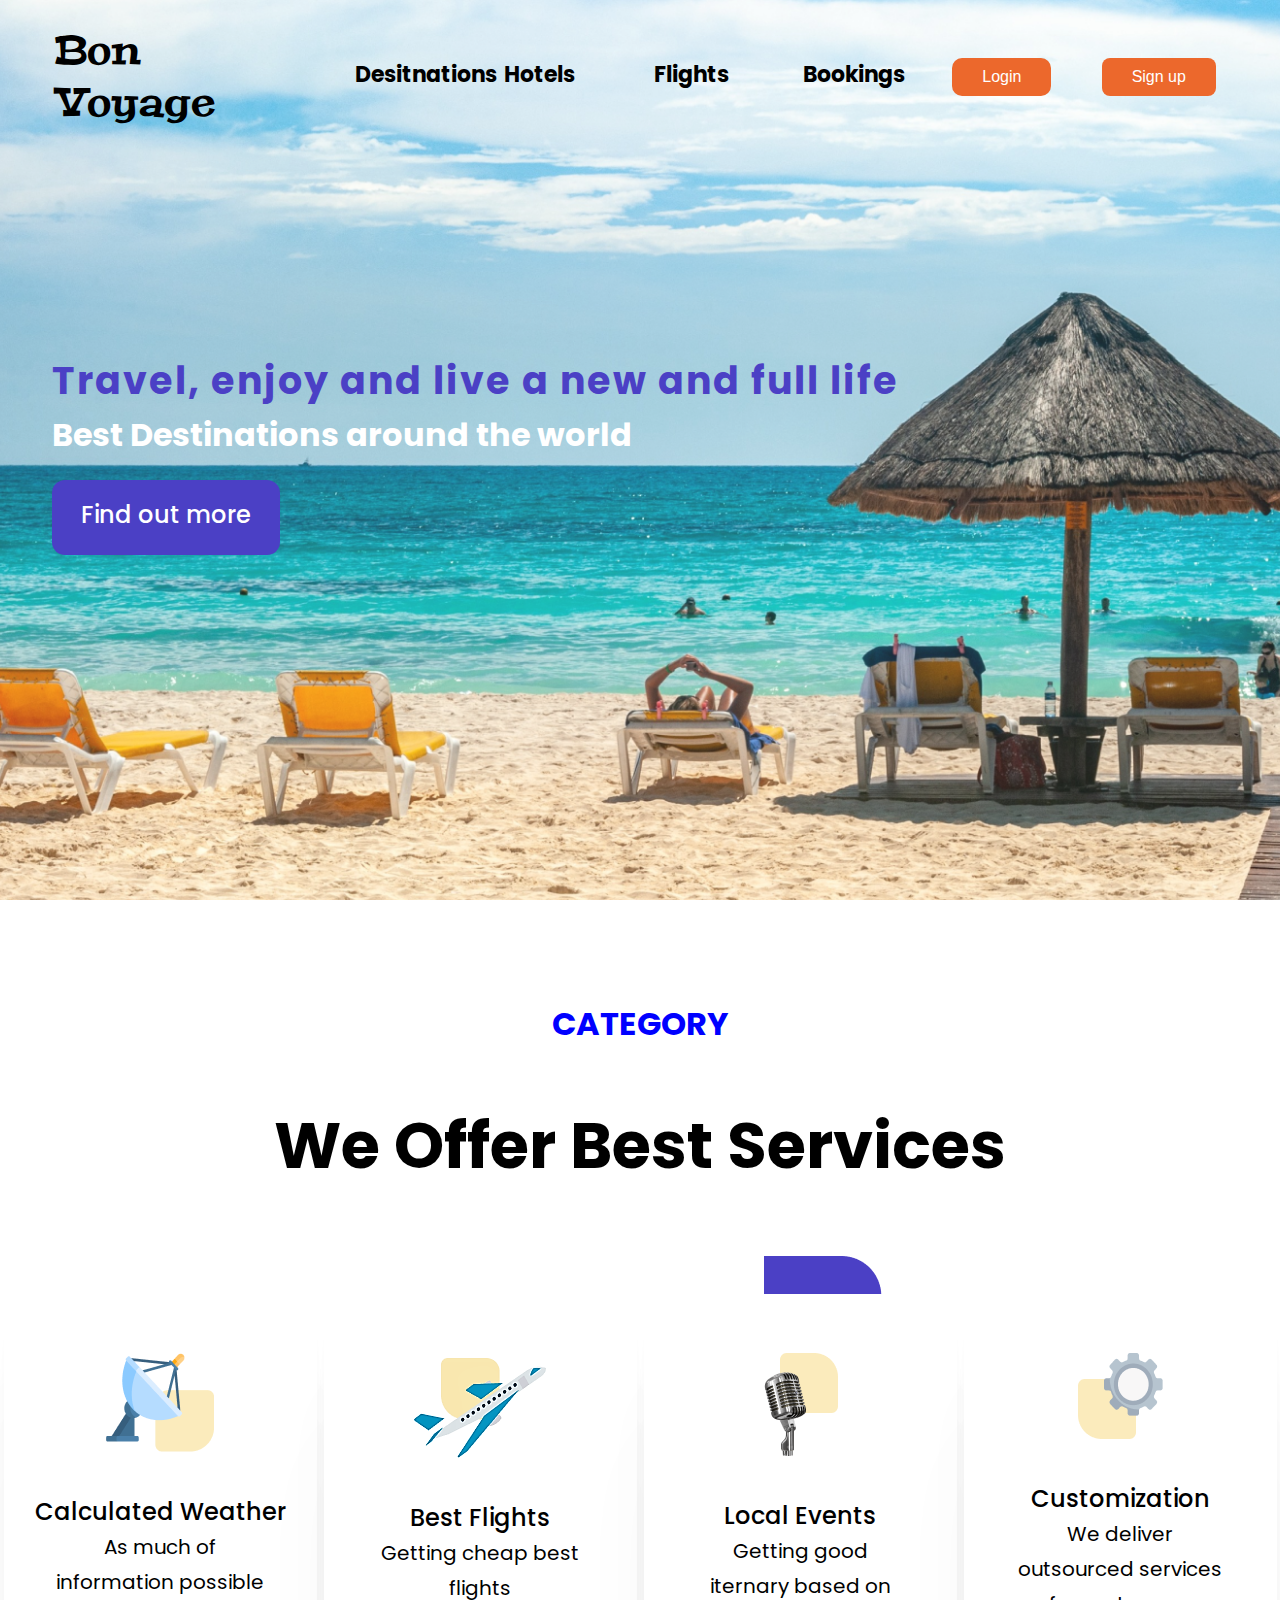
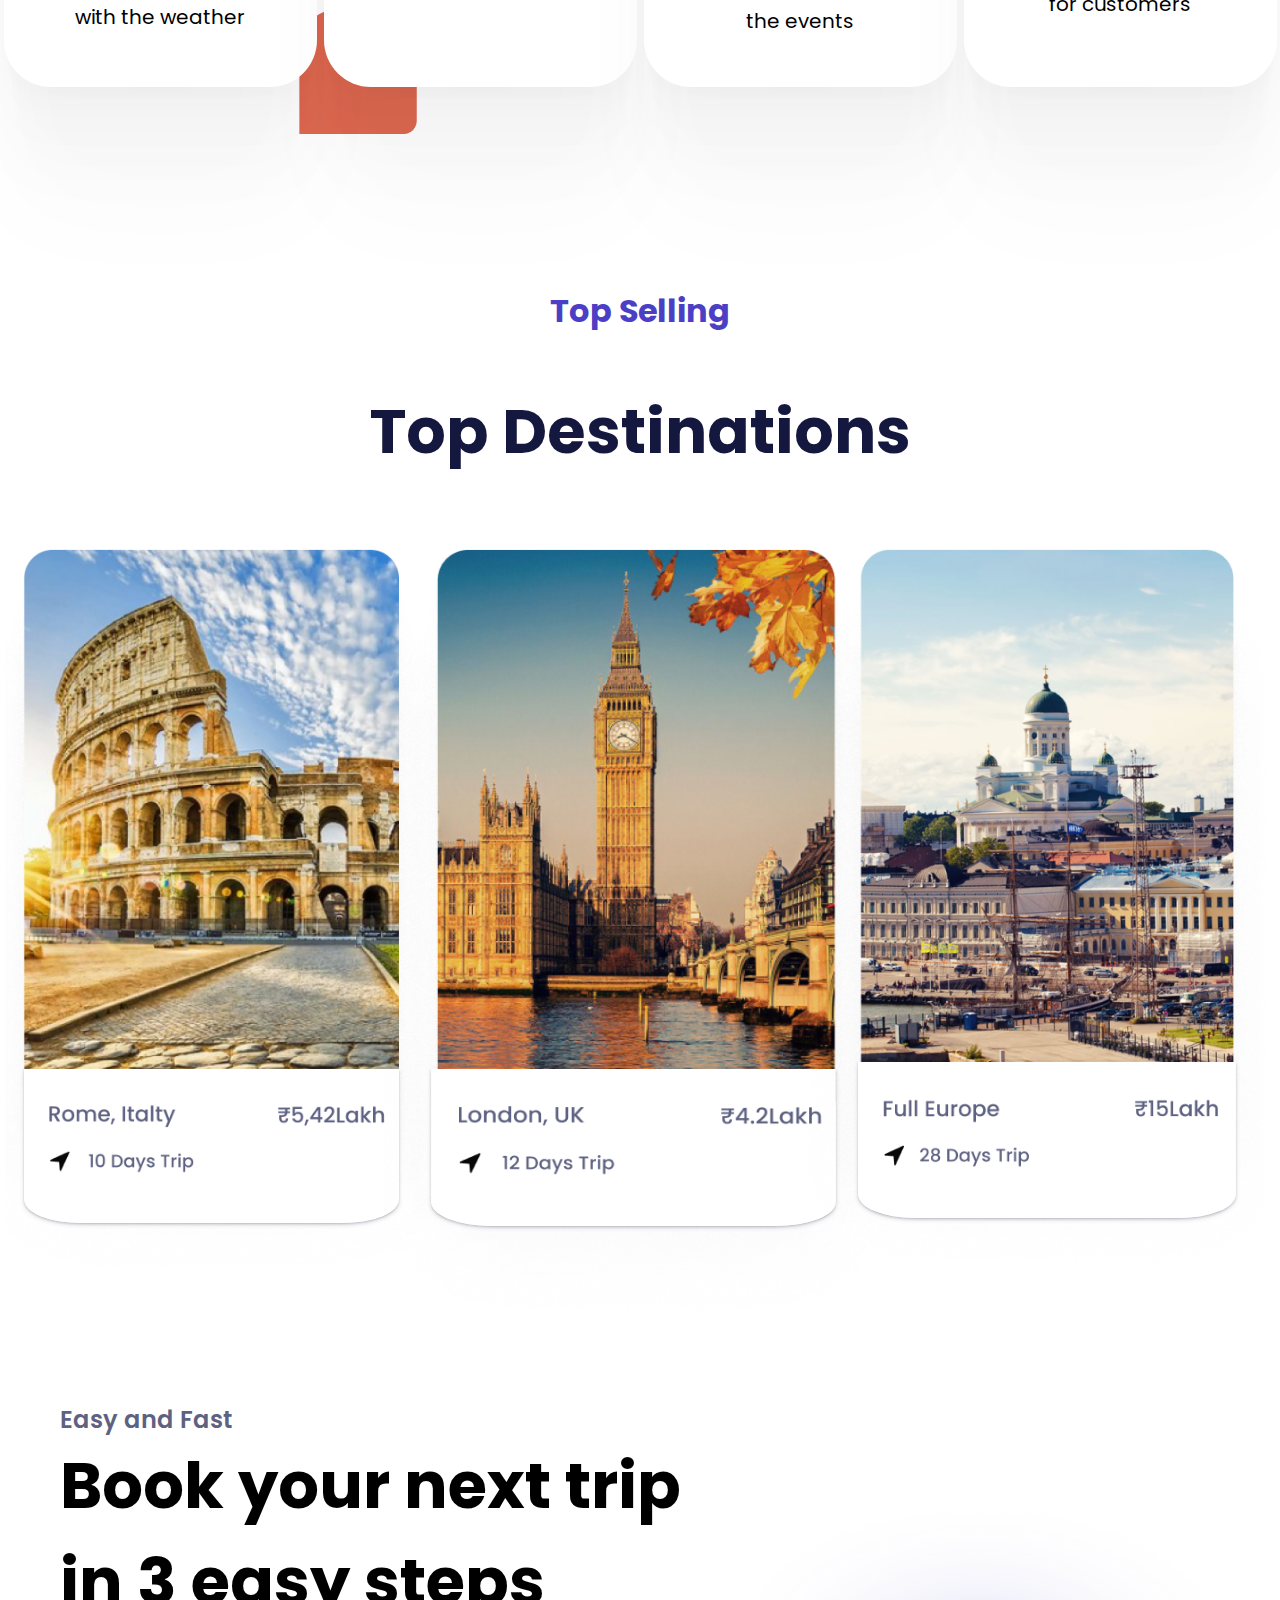
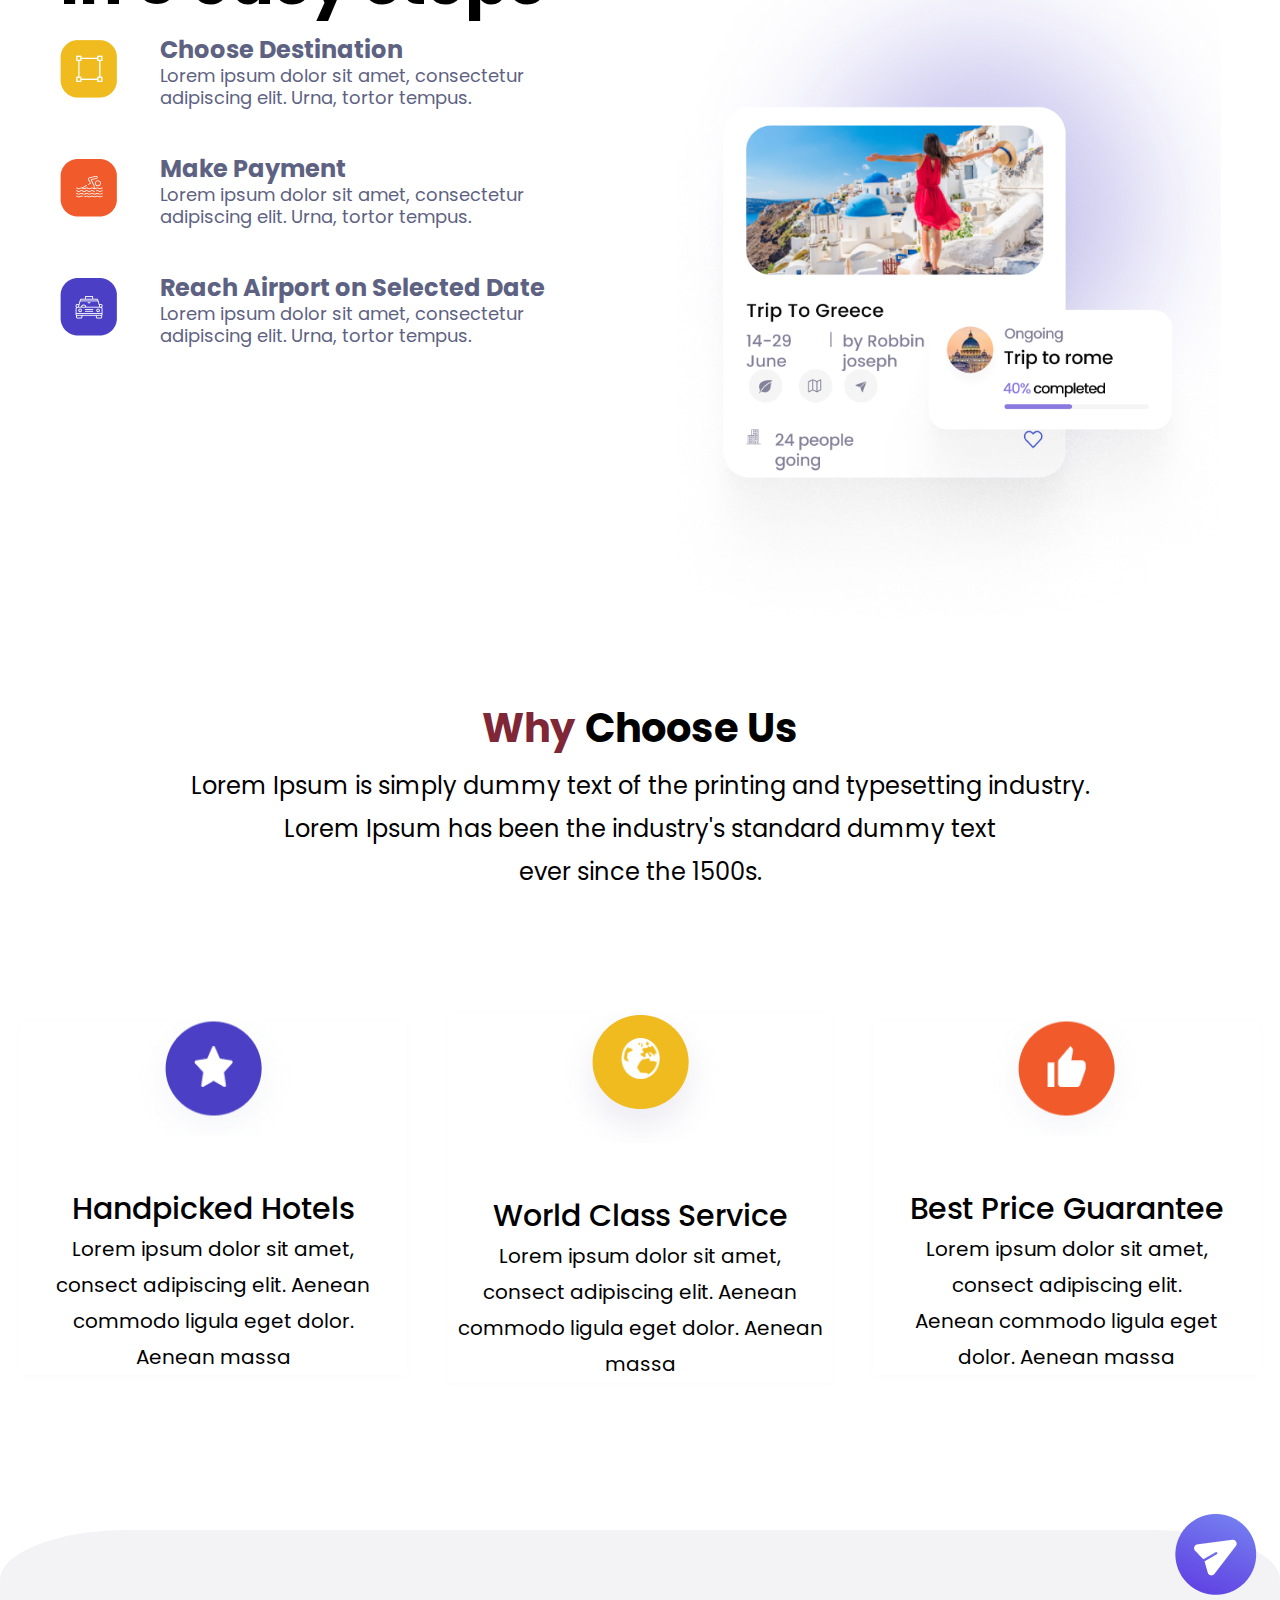
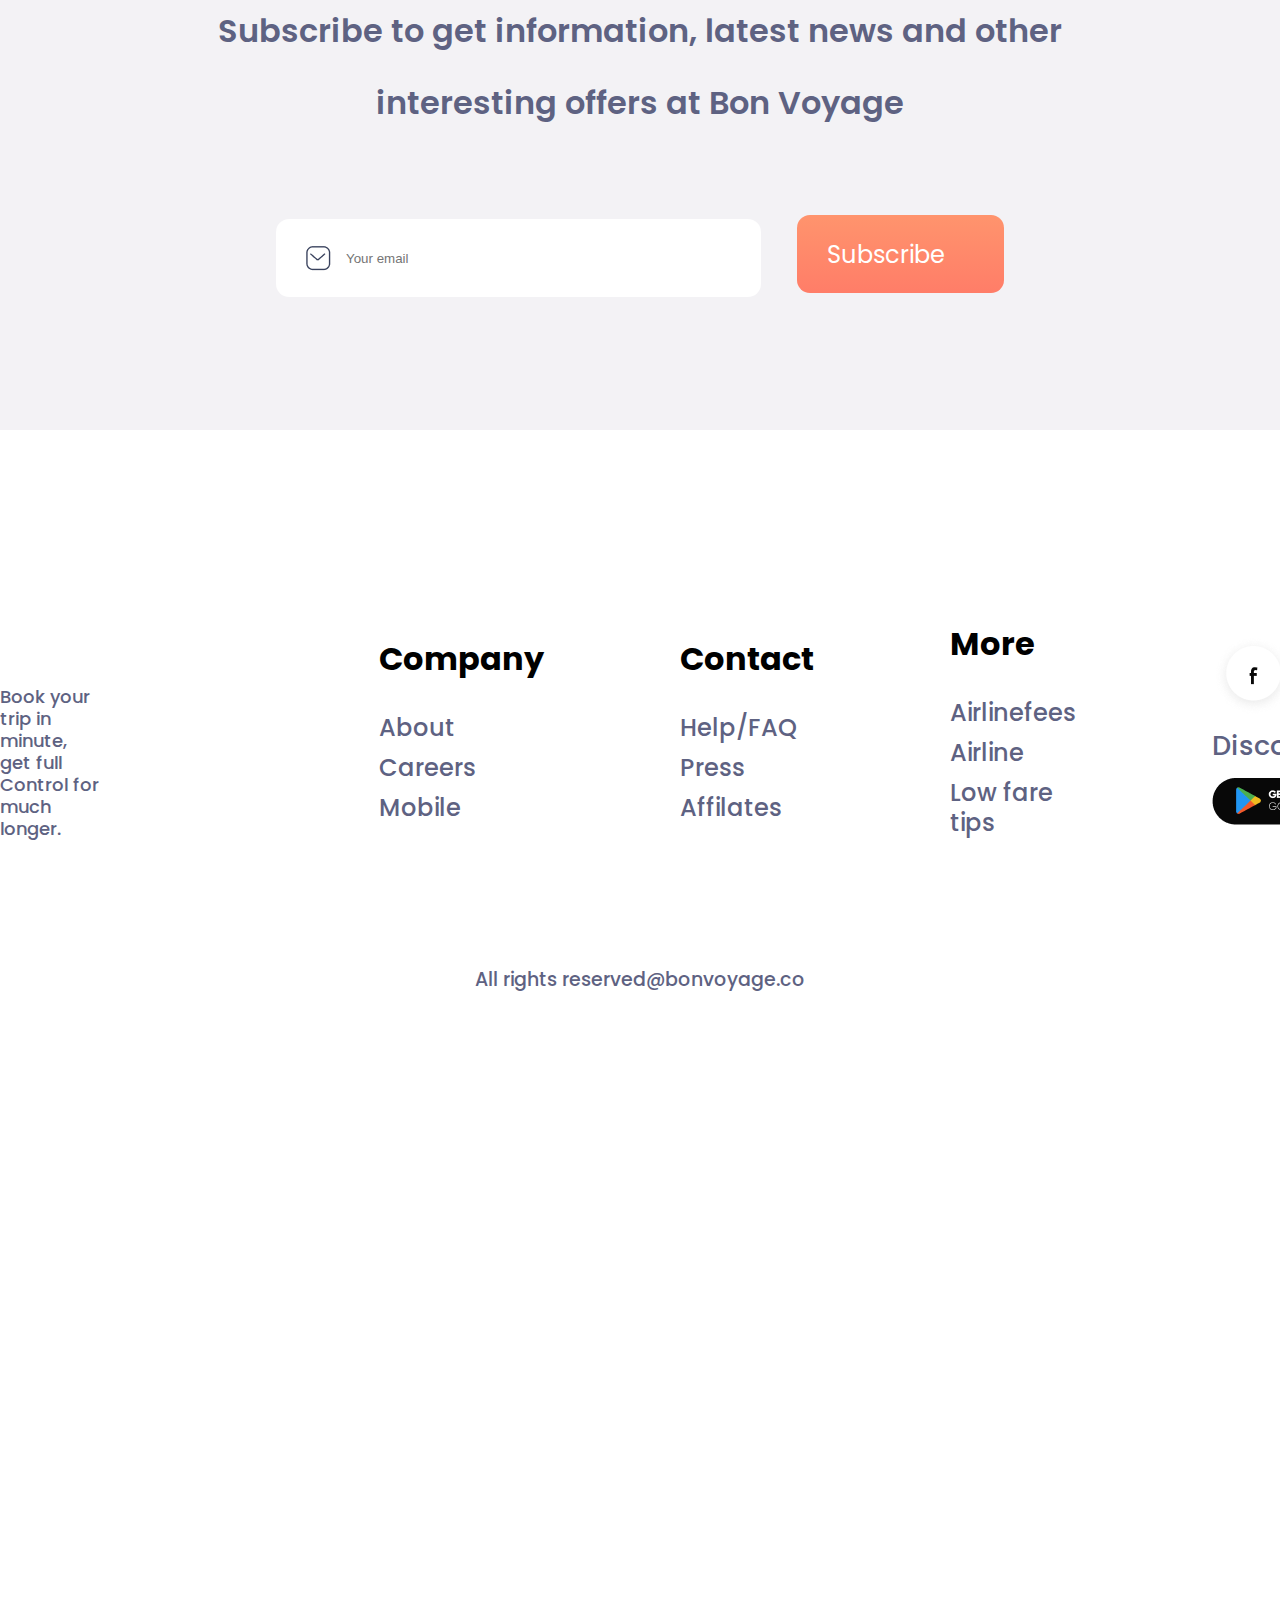
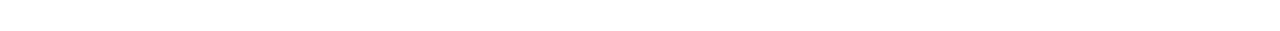
==== commit 43db8ce9: "created" ====
--- a/index.html
+++ b/index.html
@@ -30,10 +30,10 @@
               <a href="#">Hotels</a>
             </li>
             <li>
-              <a href="#">flights</a>
-            </li>
-            <li>
-              <a href="#">boolings</a>
+              <a href="#">Flights</a>
+            </li>
+            <li>
+              <a href="#">Bookings</a>
             </li>
             <li>
               <button class="login-btn" <a href="" target="_blank"> Login </a> </button>
--- a/style.css
+++ b/style.css
@@ -4,6 +4,7 @@
   box-sizing: border-box;
 }
 body {
+
   font-family: "Poppins", sans-serif;
   overflow-x: hidden;
 }
@@ -16,12 +17,20 @@
   background-size: cover;
 }
 div .main-logo {
-  font-family: Peralta;
+  div .main-logo {
+    font-family: Peralta;
+    font-size: 24px;
+    font-weight: 400;
+    line-height: 35px;
+    letter-spacing: 0em;
+    text-align: left;
+}
+  /* font-family: Peralta;
   font-size: 40px;
   font-weight: 400;
   line-height: 52px;
   letter-spacing: 0em;
-  text-align: left;
+  text-align: left; */
 }
 nav ul {
   margin: 0;
@@ -88,13 +97,13 @@
   justify-content: center;
   flex-direction: column;
   margin: 52px;
-  /* background-color: #000; */
+  
   color: #fff;
-  padding: 50px;
+  padding: 116px;
   padding-left: 0%;
 }
 .content-header h3 {
-  color: #4b40c5;
+  /* color: #4b40c5;
   font-family: Poppins;
   font-size: 48px;
   font-weight: 700;
@@ -106,13 +115,24 @@
   height: 89px;
   top: 387px;
   left: 42px;
-  padding-left: px;
-}
-.content-header {
-  align-content: center;
+  padding-left: px; */
+
+  color: #4b40c5;
+  font-family: Poppins;
+  font-size: 38px;
+  font-weight: 700;
+  line-height: 118px;
+  letter-spacing: 2px;
+  text-align: left;
+  align-items: center;
+  width: 1108px;
+  height: 89px;
+}
+/* .content-header {
+   align-content: center;
   padding-right: px;
-  margin-top: 180px;
-}
+  margin-top: 180px; 
+} */
 .btn-findoutmore {
   background: #4b40c5;
   color: #fff;
@@ -723,3 +743,70 @@
   border-bottom-left-radius: 15%;
   border-bottom-right-radius: 15%;
 }
+img.bottom-img3{
+  border-bottom-left-radius: 15%;
+  border-bottom-right-radius: 15%;
+}
+
+@media (max-width: 576px) {
+  body {
+      width: 5;
+  }
+
+  .main-hero {
+      background: url("./images/task\ bg\ image.png");
+      background-size: contain;
+      height: auto;
+  }
+
+
+
+}
+
+@media (max-width: 768px) {
+  body {
+      width: 768px;
+  }
+
+ .main-hero {
+      background: url("./images/task\ bg\ image.png");
+      background-size: cover;
+      height: auto;
+  }
+}
+
+/* @media (max-width: 992px) {
+  body {
+      width: 992px;
+  }
+
+  .main-hero {
+      background: url("./images/task\ bg\ image.png");
+      background-size: cover;
+      height: auto;
+  }
+}
+
+@media (max-width: 1200px) {
+  body {
+      width: 1200px;
+  }
+
+  .main-hero{
+      background: url("./images/task\ bg\ image.png");
+      background-size: cover;
+      height: auto;
+  }
+}
+
+@media (max-width: 1400px) {
+  body {
+      width: 1400px;
+  }
+
+  .main-hero{
+      background: url("./images/task\ bg\ image.png");
+      background-size: cover;
+      height: auto;
+  }
+}  */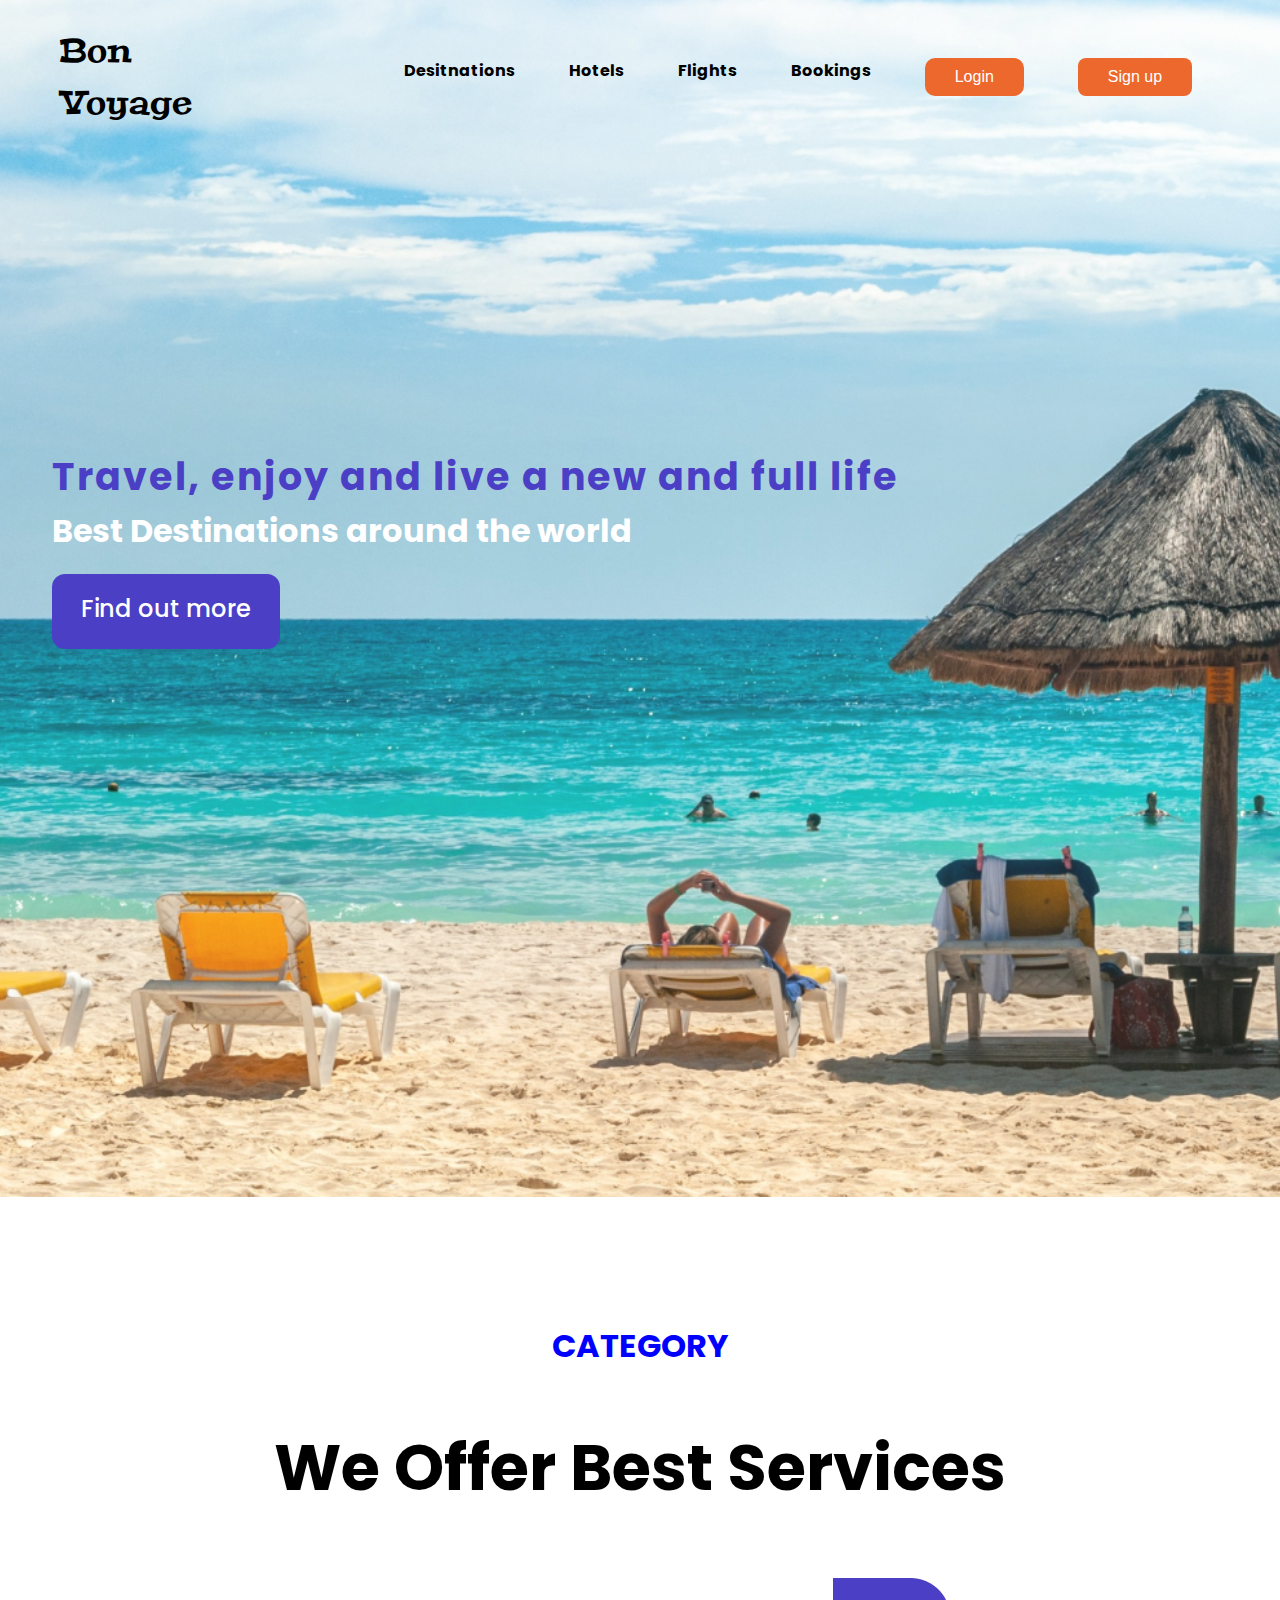
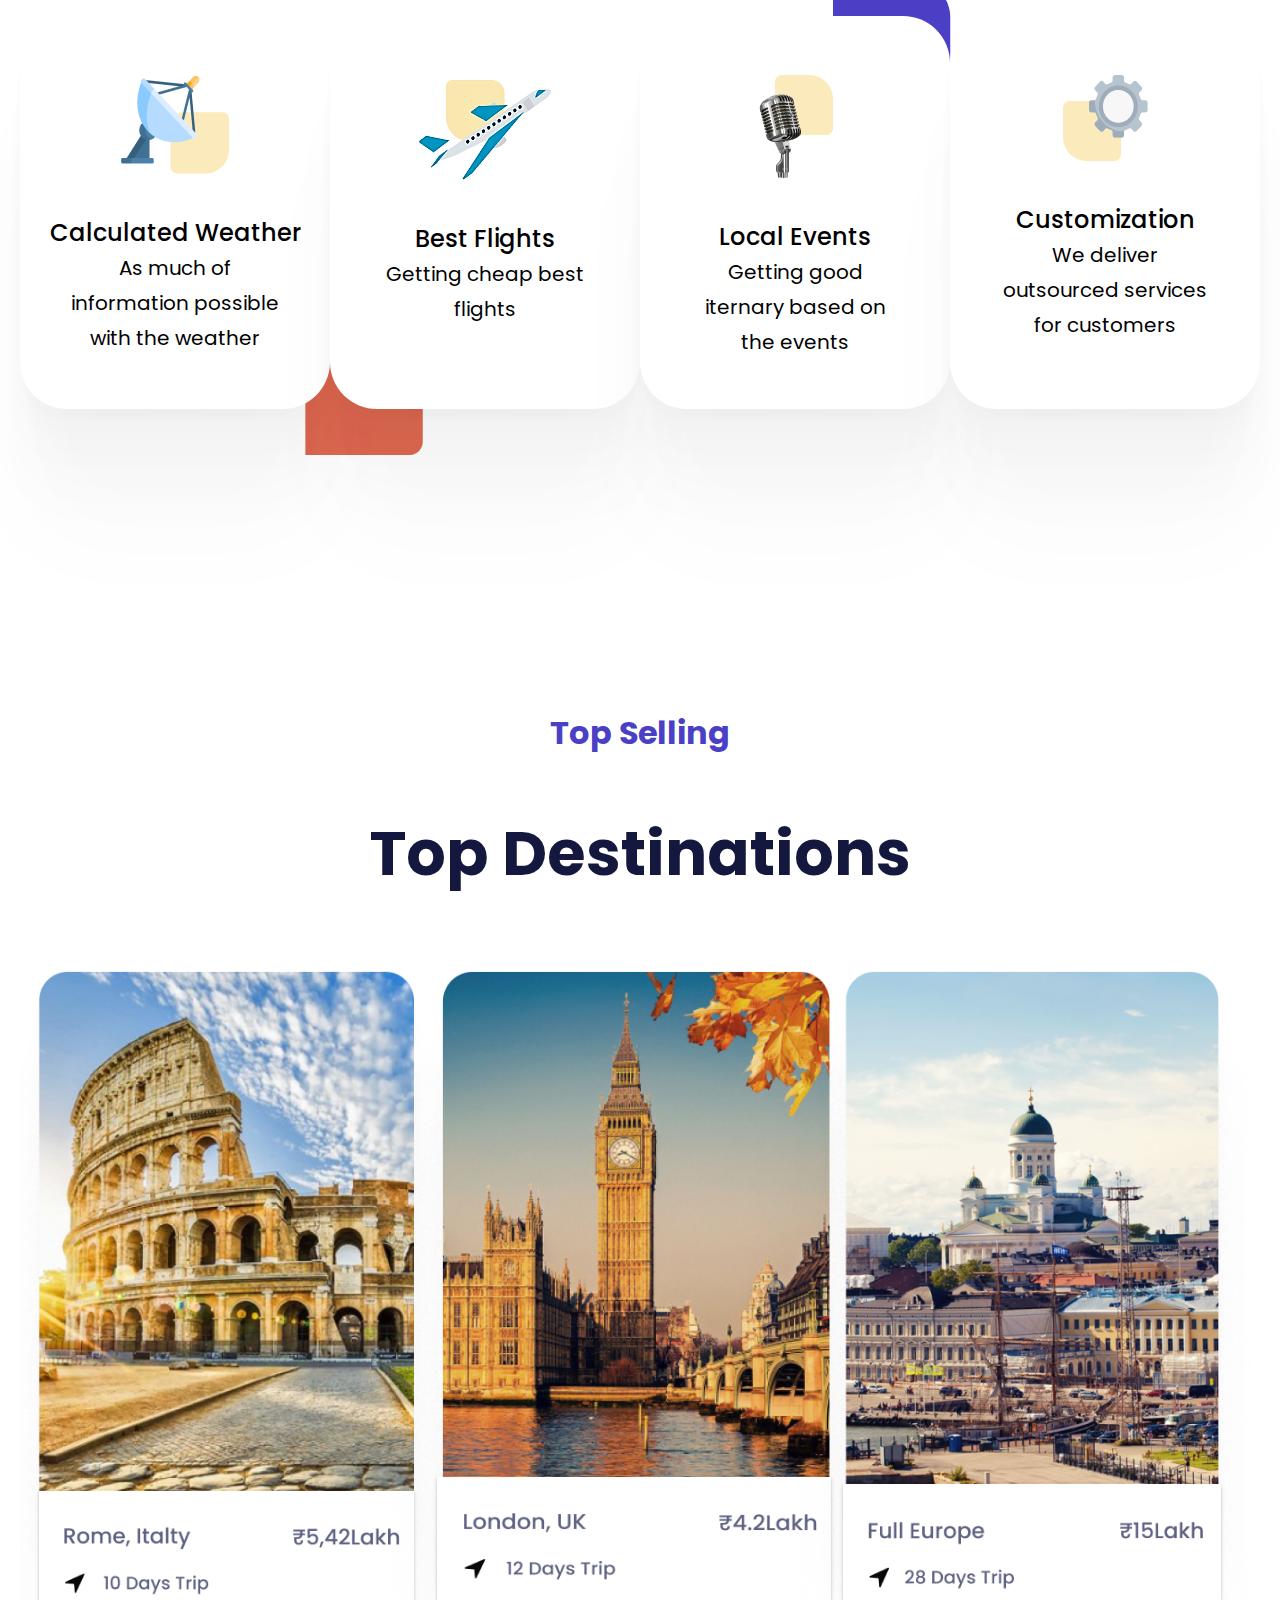
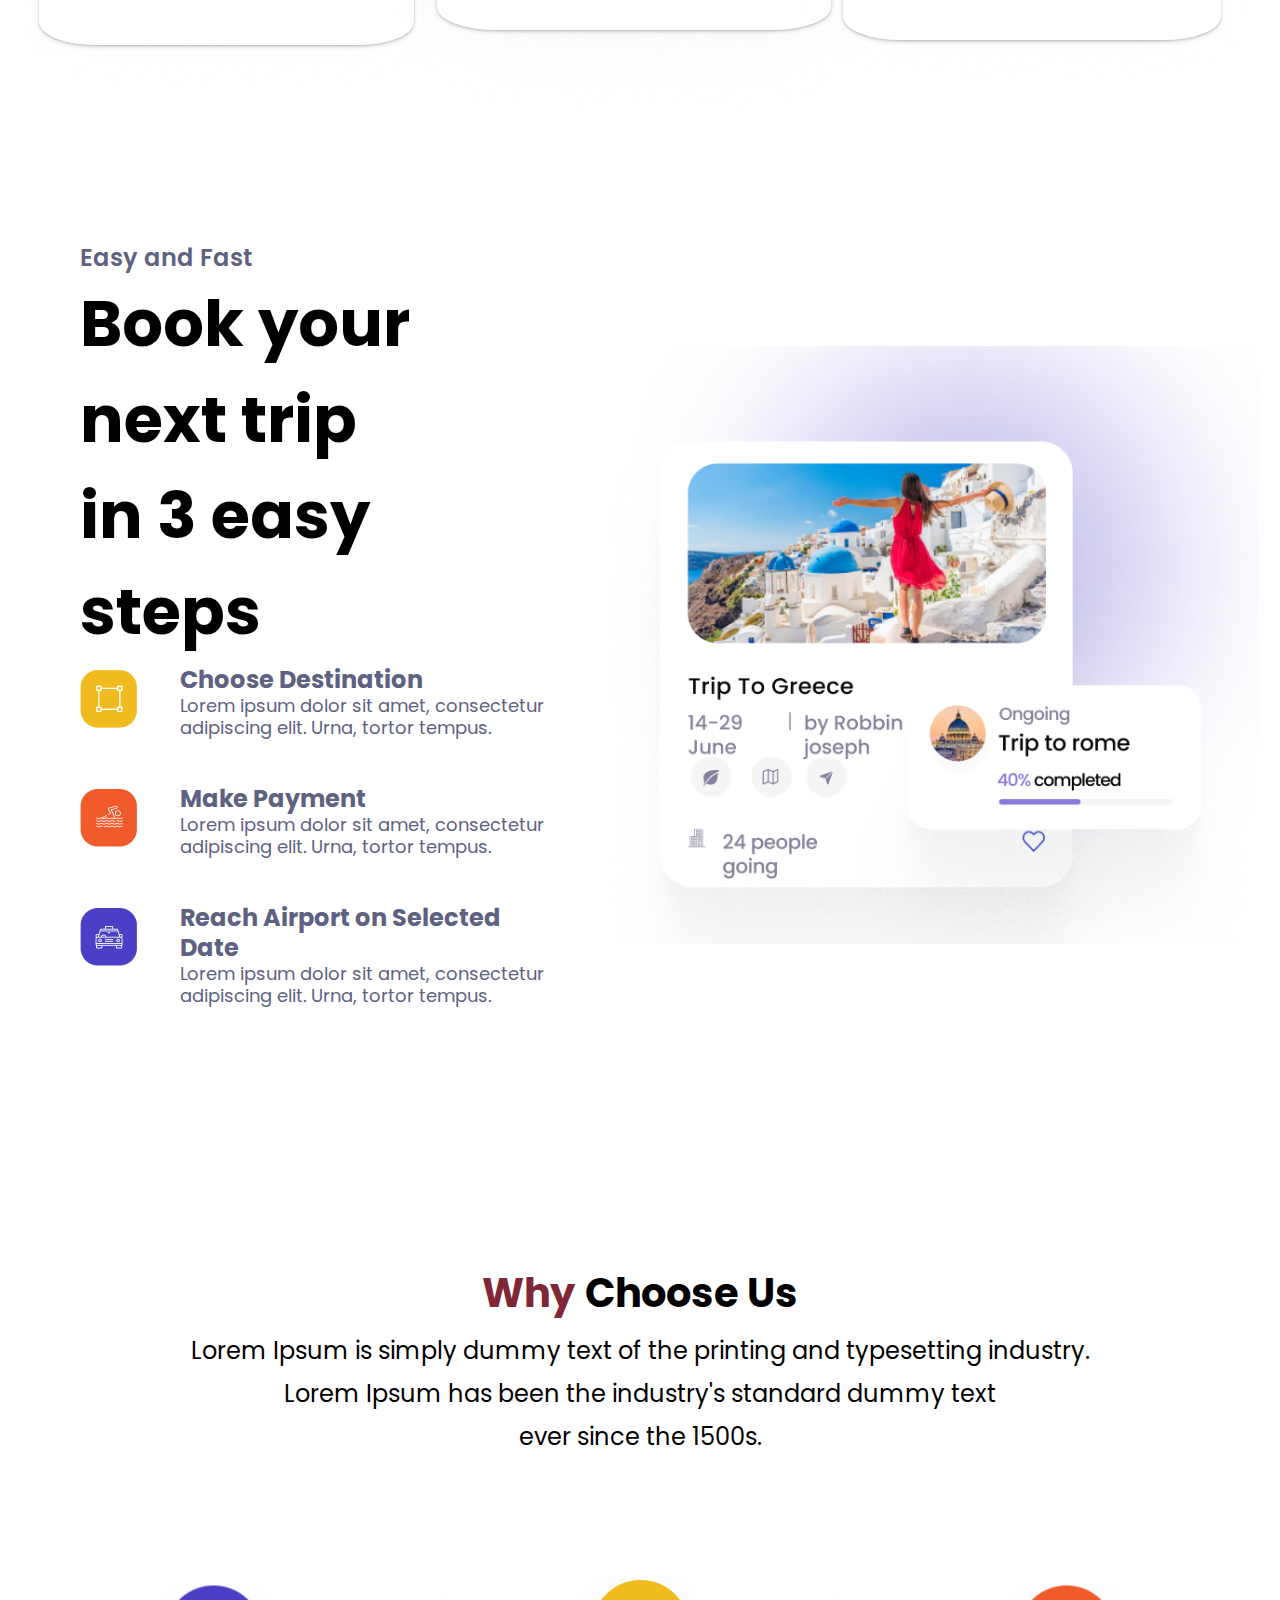
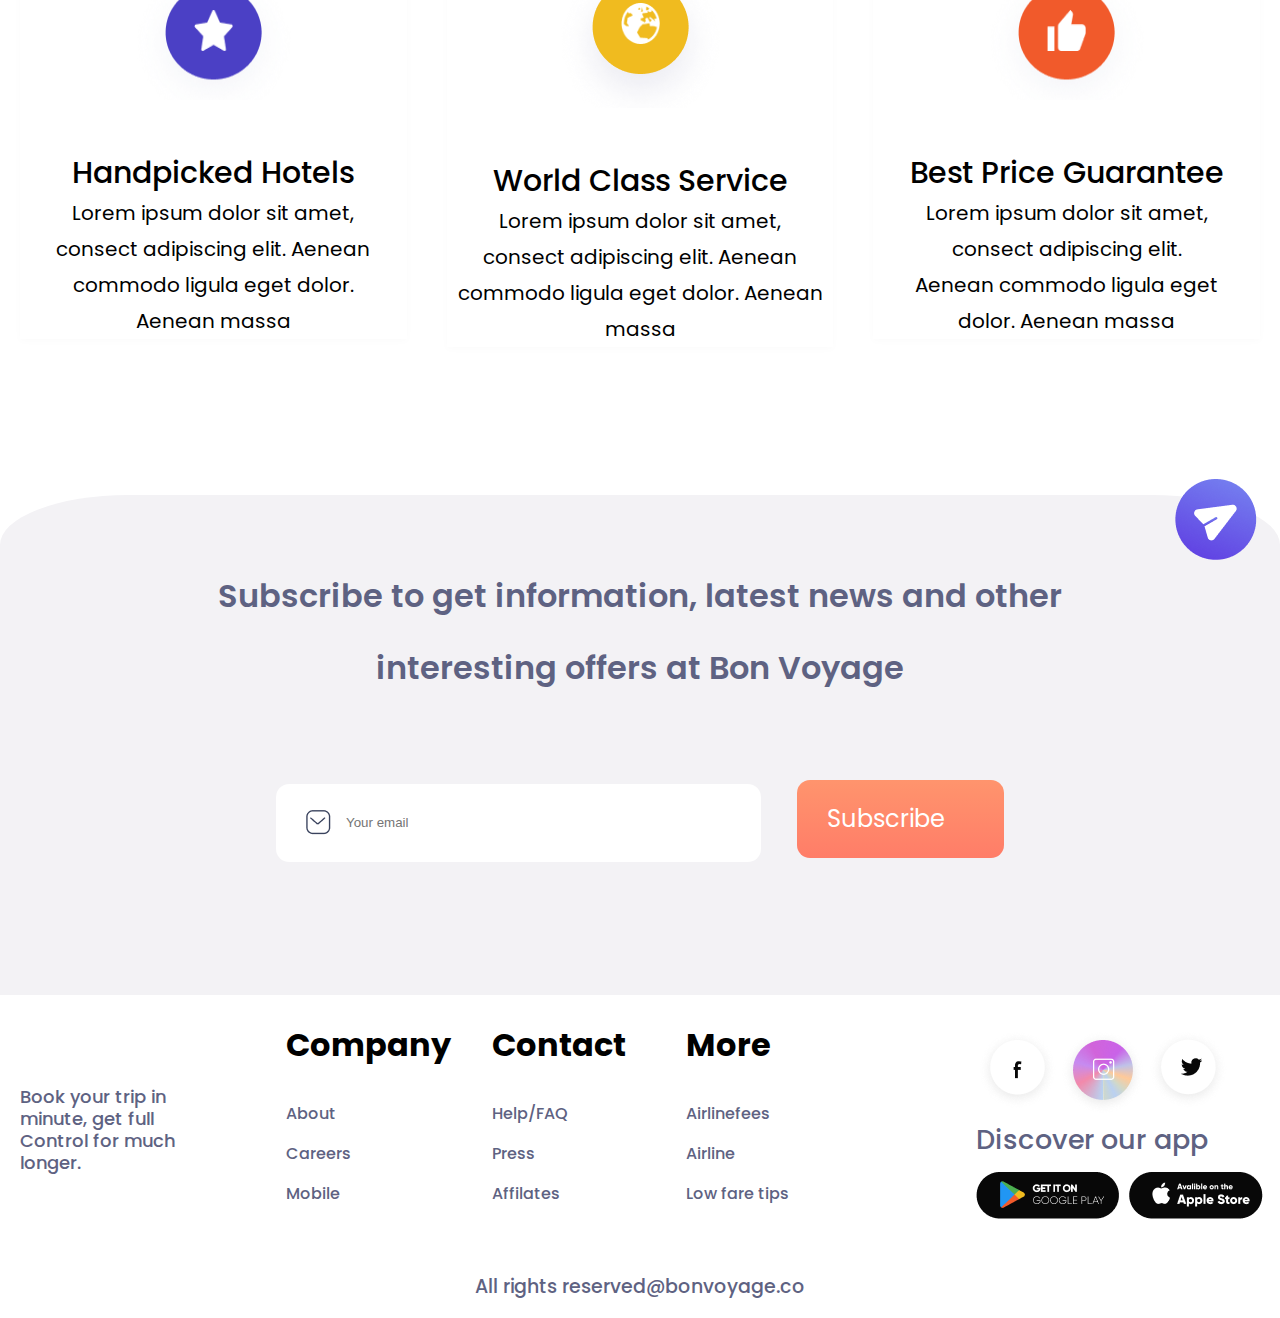
==== commit 15116c1f: "create" ====
--- a/index.html
+++ b/index.html
@@ -59,7 +59,7 @@
     </section>
     <!-- category-section starts here -->
 
-    <div class=" category-section ">
+    <div class="category-section section">
       <h3>CATEGORY</h3>
       <h2>We Offer Best Services</h2>
       <div class="categorys">
@@ -108,7 +108,7 @@
 
     <!-- Top Selling section starts here -->
 
-    <div class="top-selling-section">
+    <div class="top-selling-section section">
       <h1> Top Selling </h1>
       <h2> Top Destinations </h2>
 
@@ -128,19 +128,13 @@
         </div>
       </div>
 
-
-
-
-
-
     </div>
 
     <!-- top selling section end here -->
 
     <!-- booking section starts here -->
 
-    <div class="bookig-section">
-
+    <div class="bookig-section section">
       <!-- left part starts here -->
       <div class="left-part">
         <p class="subtopick"> Easy and Fast</p>
@@ -256,10 +250,12 @@
 
     <!-- footer starts here -->
     <div class="footer">
-      <p class="p-content">Book your trip in minute, get full<br>
-        Control for much longer.
-      </p>
       <div class="footer-data">
+        <ul class="details">
+          <li>  <p class="p-content">Book your trip in minute, get full<br>
+            Control for much longer.
+          </p></li>
+        </ul>
         <ul class="detials"> Company
           <li class="list">About</li>
           <li style="margin-top: 10px ;">Careers</li>
--- a/style.css
+++ b/style.css
@@ -11,7 +11,7 @@
 .main-hero {
   background: url("./images/task\ bg\ image.png");
   width: 100%;
-  height: 100vh;
+  height: 133vh;
   background-position: center;
   background-repeat: no-repeat;
   background-size: cover;
@@ -38,7 +38,7 @@
 }
 .main-logo {
   font-family: Peralta;
-  font-size: 40px;
+  font-size: 33px;
   font-weight: 400;
   line-height: 52px;
   letter-spacing: 0em;
@@ -48,11 +48,12 @@
   width: 20%;
 }
 ul.nav-items {
-  margin-left: 70px;
+  /* margin-left: 70px; */
 }
 .nav-bar {
   display: flex;
   justify-content: center;
+  gap: 30px;
   align-items: center;
 }
 ul.nav-items {
@@ -88,18 +89,23 @@
   list-style-type: none;
 }
 .nav-items li a {
+  /* color: #000;
+  font-weight: 700;
+  font-size: 22px;
+  text-transform: capitalize; */
+
   color: #000;
   font-weight: 700;
-  font-size: 22px;
+  font-size: 16px;
+  text-transform: capitalize;
 }
 .content-header {
   display: flex;
   justify-content: center;
   flex-direction: column;
   margin: 52px;
-  
   color: #fff;
-  padding: 116px;
+  padding: 212px;
   padding-left: 0%;
 }
 .content-header h3 {
@@ -124,7 +130,7 @@
   line-height: 118px;
   letter-spacing: 2px;
   text-align: left;
-  align-items: center;
+  
   width: 1108px;
   height: 89px;
 }
@@ -164,11 +170,11 @@
   letter-spacing: 0em;
   text-align: left;
 }
-.main-hero.content-header {
+/* .main-hero.content-header {
   display: flex;
   justify-content: start;
-  align-items: center;
-}
+  align-items: center; 
+ } */
 .category-section h3 {
   color: blue;
   font-family: Poppins;
@@ -177,7 +183,7 @@
   line-height: 48px;
   letter-spacing: 0em;
   text-align: center;
-  margin-top: 100px;
+  margin-top: 75px;
 }
 
 .category-section h3 {
@@ -214,12 +220,11 @@
 
 .categorys {
   display: flex;
-  justify-content: center;
   align-items: center;
   justify-content: space-around;
 }
 .category-detials {
-  border-radius: 10%;
+
 
   width: 313px;
   height: 393px;
@@ -413,24 +418,15 @@
   letter-spacing: -0.005em;
   text-align: left;
 }
-.rigt-part {
-  margin-right: 100%;
+.bookig-section {
+  /* padding: 50px 20px; */
+  display: flex;
+  justify-content: space-between;
+  align-items: center;
 }
 img.greece-new-img {
   display: inline-block;
-  margin-left: 59%;
-  margin-top: -40%;
-  padding-bottom: 100%;
-  width: 581px;
-}
-.booking-section .rigt-part {
-  align-content: center;
-}
-
-img.greece-new-img {
-  display: inline-block;
-  margin-left: 50%;
-  margin-top: -40%;
+  width: 700px;
 }
 .bookig-section {
   margin-bottom: 150px;
@@ -438,12 +434,15 @@
 .step p {
   color: #5e6282;
 }
+.section{
+  padding:50px 20px;
+}
 .bookig-section {
-  margin-top: 5%;
-}
-.Why-Choose-Us {
+  padding: 50px 20px;
+}
+/* .Why-Choose-Us {
   margin-top: -110%;
-}
+} */
 .Why-Choose-Us .choose-us-tittle {
   font-family: Poppins;
   display: flex;
@@ -582,17 +581,13 @@
 }
 
 .footer {
-  display: flex;
-  margin-top: 15%;
+  padding: 30px 20px;
 }
 .footer-data {
   display: flex;
-  justify-content: center;
+  justify-content: space-between;
   align-items: center;
-  gap: 50px;
-  padding-left: 15%;
-  justify-content: space-evenly;
-  margin-right: 10%;
+  gap: 60px;
 }
 .footer-data .detials {
   font-family: Poppins;
@@ -601,27 +596,23 @@
   line-height: 40px;
   letter-spacing: 0em;
   text-align: left;
-  margin-left: 10%;
-}
-.detials li {
-  font-family: Poppins;
-  font-size: 24px;
-  font-weight: 500;
-  line-height: 30px;
-  letter-spacing: 0em;
-  text-align: left;
-  color: #5e6282;
-}
-
-footer-data.detials {
   width: 146px;
   height: 200px;
 }
+.detials li {
+  font-family: Poppins;
+  font-size: 16px;
+  font-weight: 500;
+  line-height: 30px;
+  letter-spacing: 0em;
+  text-align: left;
+  color: #5e6282;
+}
+
 .footer-right {
   margin-left: 10%;
   width: 284px;
   height: 192px;
-  radius: 23px;
 }
 
 .footer.p-content {
@@ -656,17 +647,13 @@
   line-height: 23px;
   letter-spacing: 0em;
   text-align: center;
-  margin-top: 10%;
-  margin-bottom: 50%;
+  padding: 20px;
 }
 
 li.list {
   margin-top: 34px;
   display: flex;
   column-gap: 10px;
-}
-li {
-  width: 120%;
 }
 img.img-inner {
   background-position: center;
@@ -719,7 +706,7 @@
 div.blue-border {
   display: flex;
   padding-right: 200px;
-  margin-left: -200px;
+  margin-left: -117px;
   margin-top: -60px;
   z-index: -1;
   position: absolute;
@@ -748,7 +735,7 @@
   border-bottom-right-radius: 15%;
 }
 
-@media (max-width: 576px) {
+/* @media (max-width: 576px) { 
   body {
       width: 5;
   }
@@ -775,7 +762,7 @@
   }
 }
 
-/* @media (max-width: 992px) {
+ @media (max-width: 992px) {
   body {
       width: 992px;
   }
